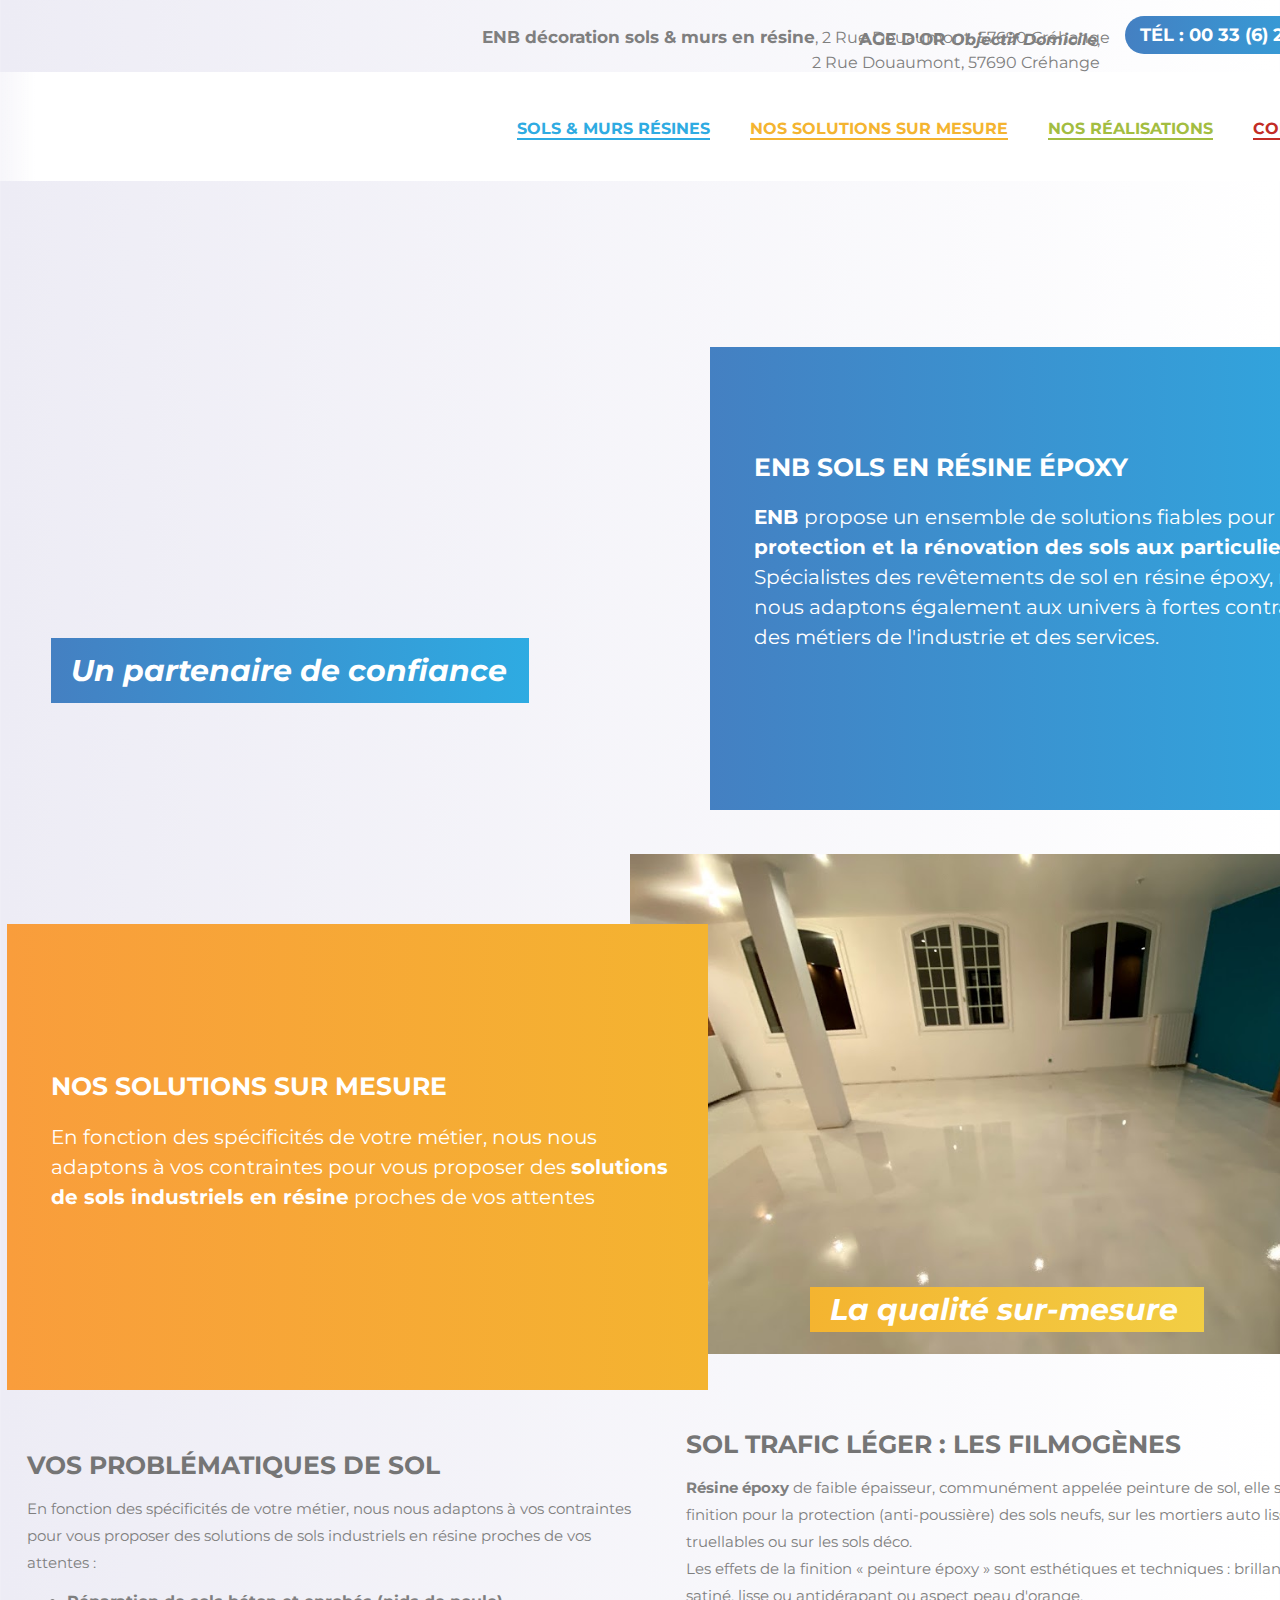
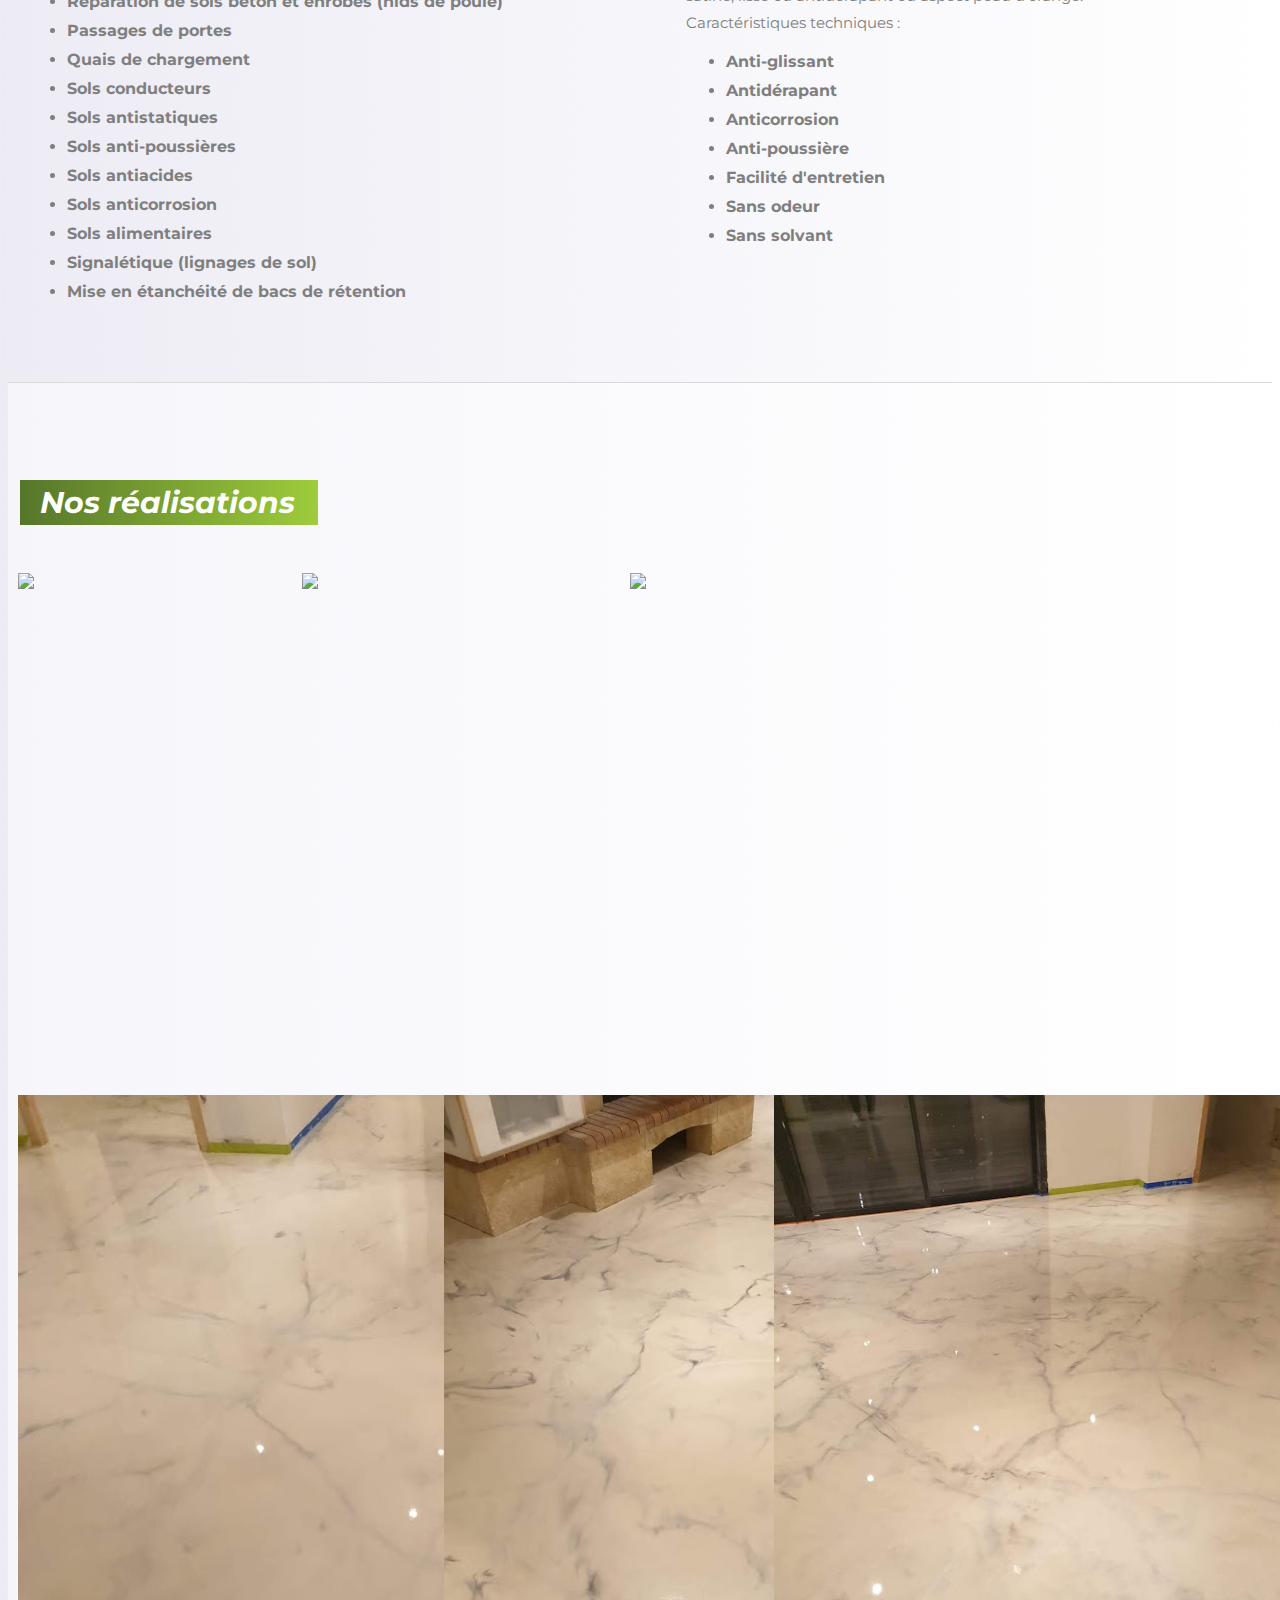
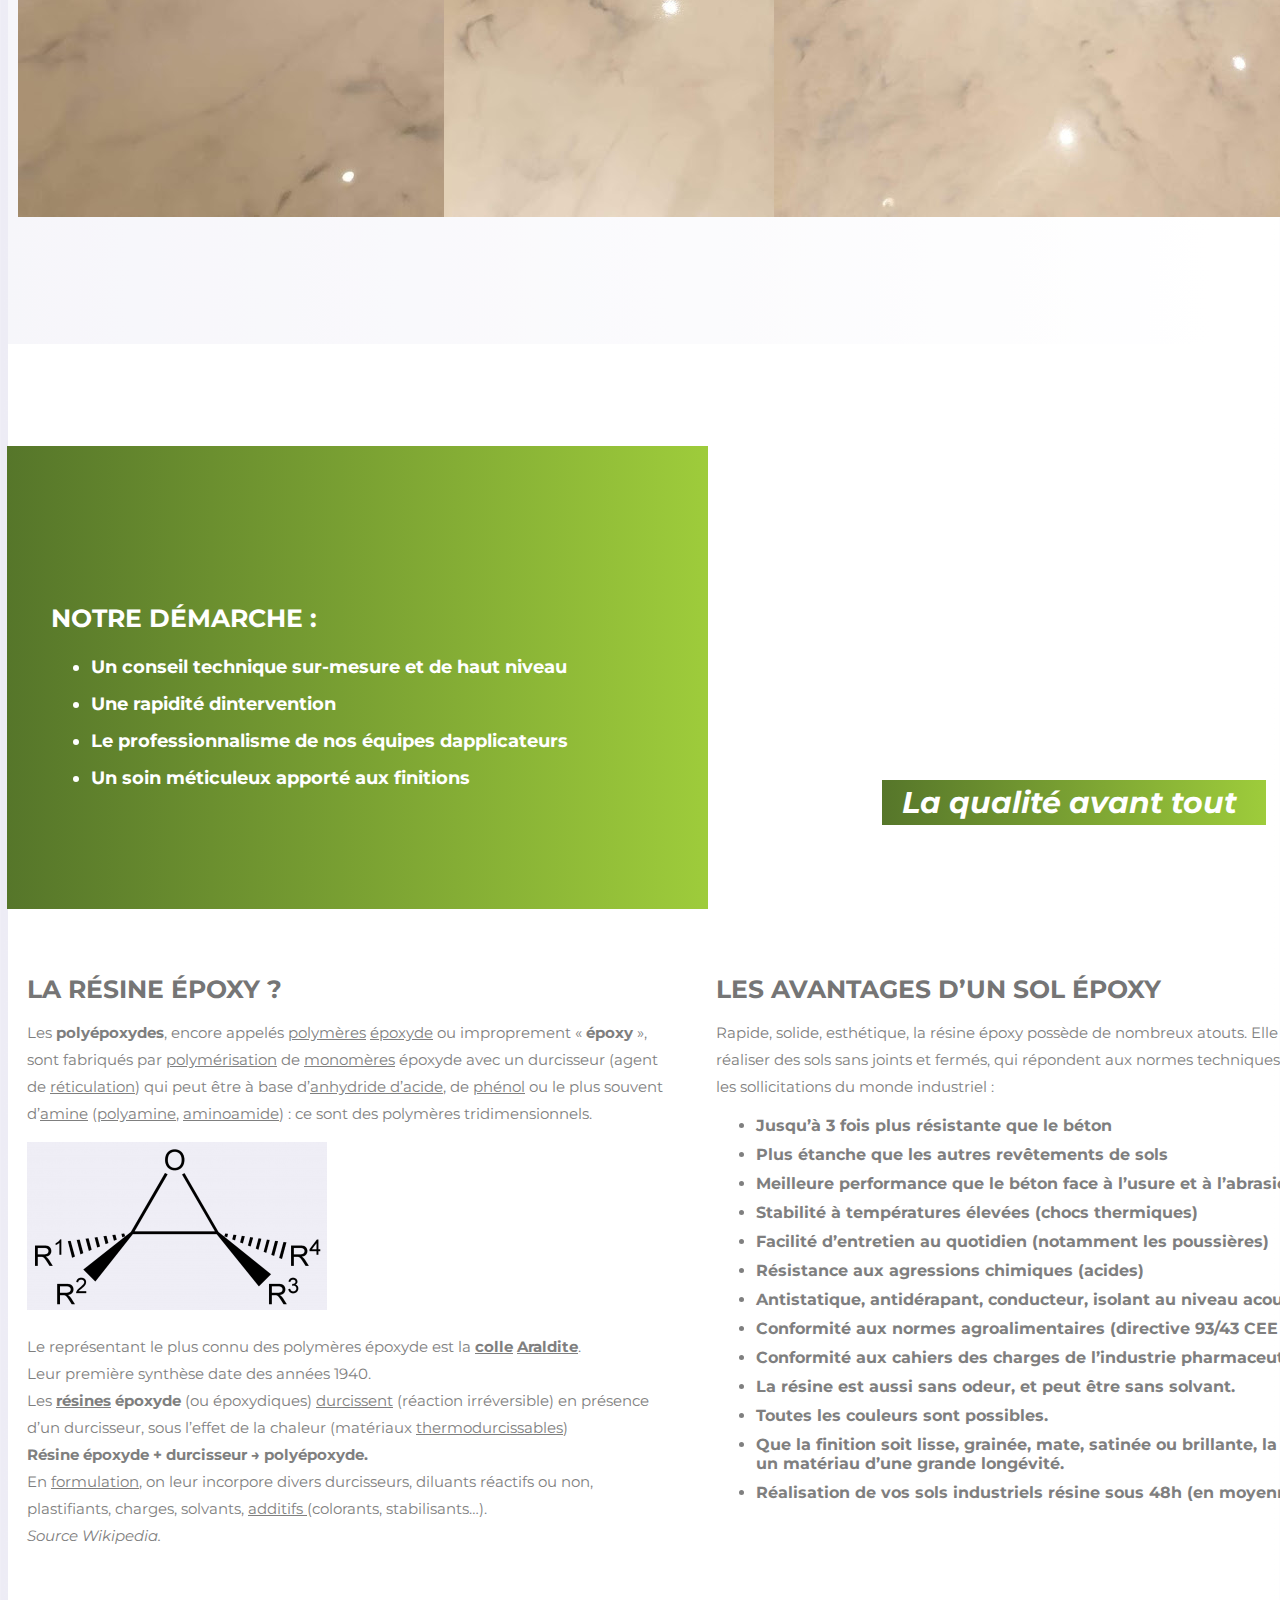
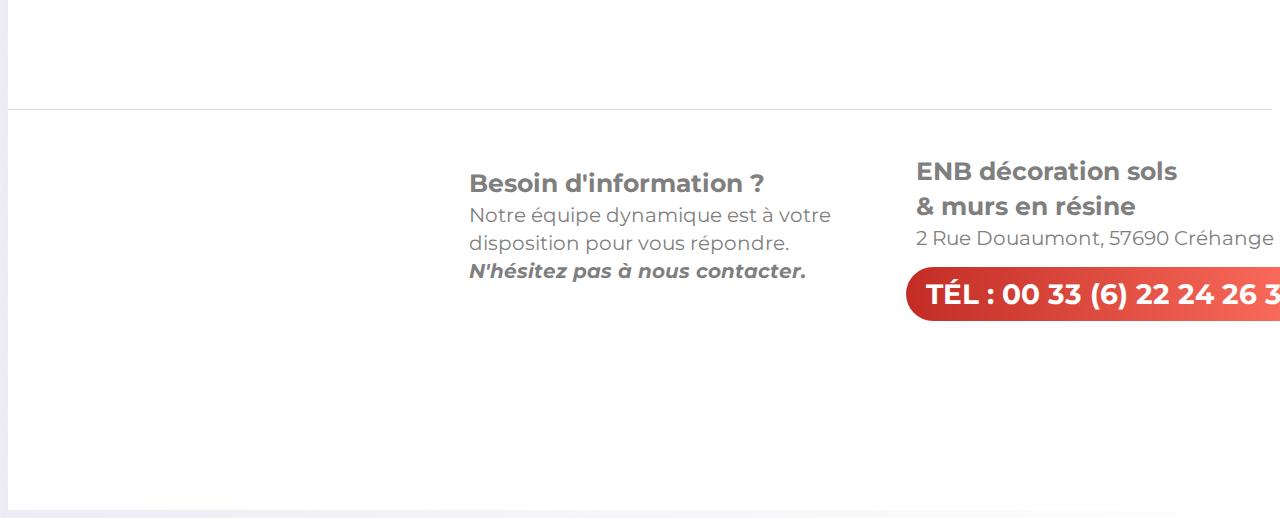
==== editable-bak.html @ 8315162d "Batch update" ====
<!DOCTYPE html><html lang="" class=""><head><script type="text/javascript" class="silex-json-styles" data-silex-static="">
    window.silex = window.silex || {}
    window.silex.data = {"site":{"width":1400},"pages":[{"id":"page-age-d-or-aides-domicile","displayName":"age-d-or : aides à domicile","link":{"linkType":"LinkTypePage","href":"#!page-age-d-or-aides-domicile"},"canDelete":true,"canProperties":true,"canMove":true,"canRename":true,"opened":false}]}</script>
    <meta charset="UTF-8">
    <!-- generator meta tag -->
    <!-- leave this for stats and Silex version check -->
    <meta name="generator" content="Silex v2.2.12">
    <!-- End of generator meta tag -->
    <script type="text/javascript" src="https://preprod.silex.me/static/2.11/jquery.js" data-silex-static=""></script>
    <script type="text/javascript" src="https://preprod.silex.me/static/2.11/jquery-ui.js" data-silex-static="" data-silex-remove-publish=""></script>
    <script type="text/javascript" src="https://preprod.silex.me/static/2.11/pageable.js" data-silex-static="" data-silex-remove-publish=""></script>
    <script type="text/javascript" src="https://preprod.silex.me/static/2.11/front-end.js" data-silex-static=""></script>
    <link rel="stylesheet" href="https://preprod.silex.me/static/2.11/normalize.css" data-silex-static="">
    <link rel="stylesheet" href="https://preprod.silex.me/static/2.11/front-end.css" data-silex-static="">

    <style type="text/css" class="silex-style">@import url(https://fonts.googleapis.com/css?family=Montserrat:400,400i,700,700i&display=swap);.all-style .silex-element-content>* {font-family: 'Montserrat', sans-serif;}.style-menu li {display: inline-block;}.style-menu :nth-child(1n) a {color: #2EABE2;}.style-menu :nth-child(2n) a {color: #F4B430;}.style-menu :nth-child(3n) a {color: #A3BD41;}.style-menu :nth-child(4n) a {color: #C22C25;}.style-menu :nth-child(5n) a {color: #F4B430;}.style-menu :nth-child(6n) a {color: #7F7F7F;}.body-initial {background: linear-gradient(90deg, rgba(237, 236, 245, 1) 0%, rgba(255, 255, 255, 1) 100%);}.menu-bandeau {background: linear-gradient(90deg, rgba(255, 255, 255, 0) 0%, rgba(255, 255, 255, 1) 5%, rgba(255, 255, 255, 1) 95%, rgba(255, 255, 255, 0) 100%);}.style-footer u,
.style-top-bar u {border-radius: 30px;}.active-menu {border-bottom: 2px solid #fff !important;}a.active-menu {border-color: inherit !important;}.fixed {z-index: 20 !important;}@media (max-width:480px) {.menu-bandeau {transform: none !important;}}.style-deg-rouge {background: linear-gradient(90deg, #C22C25, #FE705F) !important;}.style-deg-orange-titres, .style-deg-green-titres {background: initial !important;}</style>
    <script type="text/javascript" class="silex-script">
        /*
         * active menu widget for Silex
         * create an element which links to an anchor, e.g. an element with a link to #anchor1
         * add the css class "anchor-link" to this element
         * create an element which is the anchor, e.g. an element with the css class "anchor1"
         * when the user clicks on the link, the scroll slides until the element is visible
         * when the user slides and the element is visible, the link gets a css class "active-menu"
         */
        $(function() {
            // Cache selectors
            var lastId,
            // All list items
            menuItems = $(".anchor-link a");
            $(menuItems[0]).addClass("active-menu");
            // Anchors corresponding to menu items
            // find the name of the elements which are anchors
            var scrollItems = menuItems.map(function(){
                // the names are in the href attribute of the anchor links
                var attr = $(this).attr("data-silex-href") || $(this).attr("href");
                // case of a link in text field or an external link after publish
                $(this).find("[href]").each(function() {
                    attr = $(this).attr("href");
                });
                // case of an "external link" before publish
                $(this).find("[data-silex-href]").each(function() {
                    attr = $(this).attr("href");
                });
                // the links to anchors are expected to start with #
                if(attr && attr.indexOf("#") === 0) {
                    var name = attr.substring(1);
                    var item = $("." + name);
                    // check if there is a hash in the URL to scroll to the anchor at start
                    if(window.location.hash.indexOf(name) === 1) {
                        var offsetTop = item.offset().top;
                        $('html, body').stop().animate({
                            scrollTop: offsetTop - 85
                        }, 300);
                    }
                    // now find the element itself, which has the name as a css class
                    if (item.length) { return {
                            "link": this,
                            "item": item.get(0)
                        };
                    }
                }
            });
            // Bind click handler to menu items
            // so we can get a fancy scroll animation
            scrollItems.each(function() {
                var link = this.link;
                var item = this.item;
                var offsetTop = $(item).offset().top;
                $(link).click(function(e){
                  $('html, body').stop().animate({
                      scrollTop: offsetTop - 85
                  }, 300);
                  e.preventDefault();
                });
            })
            // Bind to scroll
            $(window).scroll(function(){
               // Get container scroll position
               var fromTop = $(this).scrollTop();
               // Get id of current scroll item
               var cur = scrollItems.map(function(){
                 if ($(this.item).offset().top  - 85 <= fromTop)
                   return this;
               });
               // add the css class on the current menu item
               $(".active-menu").removeClass("active-menu");
               if(cur.length > 0) {
                   cur = cur[cur.length-1];
                   $(cur.link).addClass("active-menu");
               }
            });
        });</script>
    <style class="silex-inline-styles" type="text/css">.body-initial {background-color: rgba(255,255,255,1); position: static;}.silex-id-1478366444112-1 {background-color: transparent; margin-top: -1px; position: static;}.silex-id-1478366444112-0 {background-color: transparent; min-height: 250px; position: relative; margin-left: auto; margin-right: auto;}.silex-id-1583509383739-2 {width: 1484px; background-color: transparent; top: 65px; left: -47px; border-width: 0 0 1px 0; border-style: solid; border-color: rgba(255,255,255,0.0196078431372549); min-height: 108px; position: absolute;}.silex-id-1583502670680-0 {width: 328px; background-color: transparent; top: 3px; left: 102px; background-image: url(assets/ENB-sols-et-murs-r%C3%A9sines.jpg); position: absolute; background-repeat: no-repeat; min-height: 102px; background-size: contain;}.silex-id-1583502964331-1 {width: 1034px; top: 4px; left: 360px; border-width: 0 0 1px 0; border-style: solid; border-color: rgba(255,0,6,1); min-height: 96px; position: absolute;}.silex-id-1584020702112-4 {width: 818px; top: 3px; left: 284px; position: absolute; min-height: 77px;}.silex-id-1584020087922-2 {width: 538px; top: 5px; left: 554px; position: absolute; min-height: 55px;}.silex-id-1584020088435-3 {width: 278px; top: 0px; left: 1106px; position: absolute; border-radius: 20px 20px 20px 20px; background-color: transparent; min-height: 82px;}.silex-id-1583511908391-7 {position: static; margin-top: -1px;}.silex-id-1583511908391-8 {background-color: transparent; min-height: 600px; position: relative; margin-left: auto; margin-right: auto;}.silex-id-1583511908391-9 {width: 800px; background-color: transparent; top: -1px; left: -36px; background-image: url(assets/ENB-sol-r%C3%A9sine-bleue-2020-12.jpg); background-size: cover; background-repeat: no-repeat; min-height: 500px; position: absolute;}.silex-id-1583511908479-10 {width: 701px; background-color: rgb(255, 255, 255); top: 91px; left: 702px; min-height: 463px; position: absolute;}.silex-id-1583511908479-11 {width: 619px; top: 88px; left: 44px; min-height: 256px; position: absolute;}.silex-id-1583508112352-0 {width: 800px; background-color: transparent; top: -1px; left: 628px; background-image: url(assets/detail-sol-resine.jpg); background-size: cover; background-repeat: no-repeat; background-position: top left; background-attachment: scroll; min-height: 518px; position: absolute;}.silex-id-1583509935421-3 {width: 701px; background-color: rgb(255, 255, 255); top: 103px; left: -629px; min-height: 463px; position: absolute;}.silex-id-1583510689820-4 {width: 619px; top: 136px; left: 44px; min-height: 218px; position: absolute;}.silex-id-1583765439157-9 {width: 639px; top: 609px; left: 19px; position: absolute; min-height: 644px;}.silex-id-1583766459084-10 {width: 669px; top: 609px; left: 708px; position: absolute; min-height: 564px;}.silex-id-1583774206094-8 {width: 699px; top: 553px; left: 678px; position: absolute; min-height: 452px;}.silex-id-1583774206052-7 {width: 622px; top: 574px; left: 19px; position: absolute; min-height: 521px;}.silex-id-1583775572368-9 {position: static; margin-top: -1px;}.silex-id-1583775572368-10 {background-color: transparent; min-height: 1128px; position: relative; margin-left: auto; margin-right: auto;}.silex-id-1583775572571-13 {width: 800px; background-color: transparent; top: -1px; left: 622px; background-image: url(assets/ENB-r%C3%A9sine.jpg); background-size: cover; background-repeat: no-repeat; min-height: 500px; position: absolute;}.silex-id-1583775572683-16 {width: 701px; background-color: rgb(255, 255, 255); top: 69px; left: -1px; min-height: 466px; position: absolute;}.silex-id-1583775572683-17 {width: 619px; top: 126px; left: 44px; min-height: 211px; position: absolute;}.silex-id-1583859022193-1 {margin-top: -1px; background-color: rgba(255,255,255,1); position: static; border-width: 1px 0 0 0; border-style: solid; border-color: rgba(217,217,217,1);}.silex-id-1583859022078-0 {margin-top: 0px; min-height: 400px; position: relative; margin-left: auto; margin-right: auto;}.silex-id-1583859188688-3 {width: 376px; top: 36px; left: 461px; position: absolute; min-height: 167px;}.silex-id-1583859431359-4 {width: 459px; top: 24px; left: 908px; position: absolute; min-height: 139px;}.silex-id-1583859482380-5 {width: 428px; top: 145px; left: 898px; position: absolute; border-radius: 20px 20px 20px 20px; background-color: transparent; min-height: 98px;}.silex-id-1611412861131-4 {width: 384px; top: 427px; left: 246px; position: absolute; min-height: 65px;}.silex-id-1611418517852-15 {position: static; margin-top: -1px; background-color: rgba(255,255,255,1);}.silex-id-1611418517853-16 {min-height: 1366px; background-color: transparent; position: relative; margin-left: auto; margin-right: auto;}.silex-id-1611419164392-19 {position: static; margin-top: -1px; background-color: rgba(255,255,255,0.5019607843137255); border-width: 1px 0 1px 0; border-style: solid; border-color: rgba(217,217,217,1);}.silex-id-1611419164393-20 {min-height: 1481px; background-color: transparent; position: relative; margin-left: auto; margin-right: auto; margin-top: 80px;}.silex-id-1611419205110-21 {width: 298px; position: absolute; min-height: 65px; top: 7px; left: 12px;}.silex-id-1611419621694-24 {width: 394px; top: 423px; left: 180px; position: absolute; min-height: 65px;}.silex-id-1611419758185-27 {width: 1402px; min-height: 502px; background-color: transparent; position: static; display: flex; flex-direction: row; top: 116px; left: -1px;}.silex-id-1611421061067-29 {width: 274px; height: 486.515625px; position: static; margin-left: 10px; margin-top: 10px;}.silex-id-1611421067106-30 {width: 318px; height: 489.21875px; position: static; margin-left: 10px; margin-top: 10px;}.silex-id-1611421075634-31 {width: 1404px; min-height: 436px; background-color: transparent; position: static; display: flex; flex-direction: row; top: 556px; left: -1px; margin-top: 20px;}.silex-id-1611421075653-32 {width: 416px; height: 426px; position: static; margin-left: 10px; margin-top: 10px;}.silex-id-1611421883674-34 {width: 320px; height: 426.265625px; position: static; margin-left: 10px; margin-top: 10px;}.silex-id-1611421896898-35 {width: 320px; height: 426.265625px; position: static; margin-left: 10px; margin-top: 10px; margin-right: 10px;}.silex-id-1611422021100-36 {width: 737px; height: 492px; position: static; margin-left: 10px; margin-top: 10px; margin-right: 10px;}.silex-id-1611422134355-37 {width: 430px; background-color: transparent; top: 41px; left: -1px; background-image: url(assets/ENB-sols-et-murs-r%C3%A9sines.jpg); position: absolute; background-repeat: no-repeat; min-height: 150px;}.silex-id-1611422349010-40 {width: 560px; min-height: 315px; background-color: transparent; margin-top: 0px; top: 1071px; left: 19px; margin-left: 10px; margin-right: 10px;}.silex-id-1611422523570-41 {width: 560px; min-height: 319px; background-color: transparent; top: 1091px; left: 730px; margin-left: 10px; margin-top: 0px;}.silex-id-1611422758029-47 {width: 1402px; min-height: 100px; background-color: transparent; position: static; top: -1px; left: -1px;}.silex-id-1611423021841-48 {width: 1396px; min-height: 315px; background-color: transparent; position: static; margin-top: 20px; display: flex; margin-left: 0px; justify-content: space-between; flex-direction: row;}.silex-id-1611565020299-0 {width: 478px; top: 383px; left: 78.5px; position: absolute; min-height: 65px;}@media only screen and (max-width: 480px) {.silex-id-1478366444112-0 {top: 0px; left: 0px; width: 462px; min-height: 385px;}.silex-id-1583509383739-2 {top: 0px; left: 0px; width: 462px; flex-wrap: wrap; justify-content: space-around; min-height: 388px;}.silex-id-1583502670680-0 {background-position: center center; padding-bottom: 8px;}.silex-id-1583502964331-1 {top: 0px; left: 0px; width: 462px; margin-top: -30px; min-height: 168px;}.silex-id-1584020702112-4 {top: 0px; left: 0px; width: 462px; min-height: 77px;}.silex-id-1584020087922-2 {top: 0px; left: 0px; width: 462px; min-height: 77px;}.silex-id-1584020088435-3 {top: 0px; left: 0px; width: 389px; min-height: 60px;}.silex-id-1583511908391-8 {top: 0px; left: 0px; width: 462px; min-height: 646px;}.silex-id-1583511908391-9 {background-size: contain; top: 0px; left: 0px; width: 442px; min-height: 278px;}.silex-id-1583511908479-10 {top: 0px; left: 0px; width: 462px; min-height: 328px;}.silex-id-1583508112352-0 {background-size: contain; top: 0px; left: 0px; width: 462px; min-height: 351px;}.silex-id-1583509935421-3 {top: 0px; left: 0px; width: 462px; margin-top: 0px; min-height: 309px;}.silex-id-1583766459084-10 {top: 0px; left: 0px; width: 462px; min-height: 430px;}.silex-id-1583774206094-8 {top: 0px; left: 0px; width: 462px; min-height: 324px;}.silex-id-1583774206052-7 {top: 0px; left: 0px; width: 462px; min-height: 411px;}.silex-id-1583775572571-13 {top: 0px; left: 0px; width: 462px; background-size: contain; min-height: 290px;}.silex-id-1583775572683-16 {top: 0px; left: 0px; width: 462px; min-height: 249px;}.silex-id-1583859482380-5 {top: 0px; left: -57px; width: 389px; min-height: 98px;}.silex-id-1611412861131-4 {top: 0px; left: 0px; width: 345px; min-height: 62px;}.silex-id-1611419205110-21 {top: 0px; left: 0px; width: 345px; min-height: 62px;}.silex-id-1611419621694-24 {top: 0px; left: 0px; width: 345px; min-height: 62px;}.silex-id-1611422134355-37 {background-position: center center; padding-bottom: 8px;}.silex-id-1611565020299-0 {top: 0px; left: 0px; width: 345px; min-height: 62px;}}</style>
    <title>ENB décoration sols &amp; murs en résine</title>
    

    
<meta name="viewport" content="width=device-width, initial-scale=1"><style type="text/css" class="silex-style-settings">.style-menu.text-element > .silex-element-content {font-weight: bold; font-size: 16px; color: #7F7F7F; text-align: right; text-transform: uppercase; direction: ltr;}.style-menu a {text-decoration: none;}.style-menu [data-silex-href] {text-decoration: none;}.style-menu ul li {padding-left: 20px; padding-right: 20px;}.style-menu.editable-style {border-style: solid; border-width: 0; border-color: #ffffff;}@media only screen and (max-width: 480px) {.style-menu.text-element > .silex-element-content {text-align: center;}.style-menu a {font-size: 20px;}.style-menu [data-silex-href] {font-size: 20px;}.style-menu ul li {text-decoration: none; padding-left: 1px;}}</style><link href="https://fonts.googleapis.com/css?family=Montserrat:400,400i,700,700i&amp;display=swap" rel="stylesheet" class="silex-custom-font"><meta name="description" content="Spécialistes des revêtements de sol en résine époxy, nous nous adaptons aux univers à fortes contraintes des métiers de l’industrie et des services ainsi qu'aux particuliers"><link href="assets/ENB-favico.png" rel="shortcut icon"><meta name="twitter:title" content="ENB décoration sols &amp; murs en résine"><meta name="og:title" content="ENB décoration sols &amp; murs en résine"><meta name="twitter:description" content="Spécialistes des revêtements de sol en résine époxy, nous nous adaptons aux univers à fortes contraintes des métiers de l’industrie et des services ainsi qu'aux particuliers"><meta name="og:description" content="Spécialistes des revêtements de sol en résine époxy, nous nous adaptons aux univers à fortes contraintes des métiers de l’industrie et des services ainsi qu'aux particuliers"><meta name="twitter:card" content="summary"><meta name="twitter:image" content="https://ceubri.github.io/ENB-murs-et-sols-resine/assets/ENB-sols-et-murs-resines-screen.JPG"><meta name="og:image" content="https://ceubri.github.io/ENB-murs-et-sols-resine/assets/ENB-sols-et-murs-resines-screen.JPG"><style class="silex-prodotype-style" type="text/css" data-style-id="all-style">h1 {font-size: 25px; color: #ffffff;}h2 {text-transform: uppercase;}.text-element > .silex-element-content {font-family: 'Roboto', sans-serif;}p {font-size: 20px; color: #ffffff; line-height: 1.4;}ul li {font-weight: bold; font-size: 16px; margin-top: 10px;}.editable-style {}@media only screen and (max-width: 480px) {h1 {padding-left: 20px; padding-right: 20px;}h2 {padding-left: 20px; padding-right: 20px;}p {padding-left: 20px; padding-right: 20px;}}</style><style class="silex-prodotype-style" type="text/css" data-style-id="style-menu">.style-menu.text-element > .silex-element-content {font-weight: bold; color: #7F7F7F; text-align: right; text-transform: uppercase; direction: ltr;}.style-menu p {font-size: 16px;}.style-menu a {text-decoration: none;}.style-menu [data-silex-href] {text-decoration: none;}.style-menu ul li {padding-left: 20px; padding-right: 20px;}.style-menu.editable-style {border-style: solid; border-width: 0; border-color: #ffffff;}@media only screen and (max-width: 480px) {.style-menu.text-element > .silex-element-content {text-align: center;}.style-menu a {font-size: 20px;}.style-menu [data-silex-href] {font-size: 20px;}.style-menu ul li {text-decoration: none; padding-left: 1px;}}</style><style class="silex-prodotype-style" type="text/css" data-style-id="style-deg-orange">.style-deg-orange.editable-style {background: linear-gradient(90deg, #F99D3C, #F4B430);}</style><style class="silex-prodotype-style" type="text/css" data-style-id="style-deg-bleu">.style-deg-bleu h2 {}.style-deg-bleu p {}.style-deg-bleu.editable-style {background: linear-gradient(90deg, #4480C2, #2EABE2);}</style><style class="silex-prodotype-style" type="text/css" data-style-id="style-deg-bleu-titres">.style-deg-bleu-titres h2 {}.style-deg-bleu-titres.text-element > .silex-element-content {}.style-deg-bleu-titres p {font-style: italic; font-size: 20px; line-height: 1.5; margin-top: 10px; margin-left: 20px; margin-bottom: 10px; margin-right: 20px; padding-top: 0; padding-left: 0; padding-bottom: 0; padding-right: 0; background: linear-gradient(, );}.style-deg-bleu-titres b {font-size: 30px;}.style-deg-bleu-titres.editable-style {background: linear-gradient(90deg, #4480C2, #2EABE2);}@media only screen and (max-width: 480px) {.style-deg-bleu-titres.text-element > .silex-element-content {}.style-deg-bleu-titres p {font-size: 18px;}.style-deg-bleu-titres b {font-size: 28px;}}</style><style class="silex-prodotype-style" type="text/css" data-style-id="style-textes-bleu">.style-textes-bleu h2 {font-size: 25px; color: #757575; line-height: 20px; margin-top: 0; margin-bottom: 0; padding-top: 10px; padding-bottom: 0;}.style-textes-bleu.text-element > .silex-element-content {color: #7F7F7F;}.style-textes-bleu p {font-size: 15px; color: #7F7F7F; line-height: 1.8;}.style-textes-bleu a {color: #7F7F7F;}.style-textes-bleu [data-silex-href] {color: #7F7F7F;}.style-textes-bleu ul li {}@media only screen and (max-width: 480px) {.style-textes-bleu h2 {line-height: 1;}}</style><style class="silex-prodotype-style" type="text/css" data-style-id="style-deg-green">.style-deg-green h2 {}.style-deg-green p {}.style-deg-green.editable-style {background: linear-gradient(90deg, #56762A, #9ECC3B);}</style><style class="silex-prodotype-style" type="text/css" data-style-id="style-deg-green-titres">.style-deg-green-titres h2 {}.style-deg-green-titres.text-element > .silex-element-content {background: linear-gradient(90deg, #56762A, #9ECC3B);}.style-deg-green-titres p {font-style: italic; font-size: 25px; line-height: 1.5; margin-top: 10px; margin-left: 20px; margin-bottom: 10px; margin-right: 20px; padding-top: 0; padding-left: 0; padding-bottom: 0; padding-right: 0;}.style-deg-green-titres b {font-size: 30px;}.style-deg-green-titres.editable-style {background: linear-gradient(90deg, #4480C2, #2EABE2);}@media only screen and (max-width: 480px) {.style-deg-green-titres b {font-size: 32px;}}</style><style class="silex-prodotype-style" type="text/css" data-style-id="style-textes-green">.style-textes-green h2 {font-size: 25px; color: #9ECC3B; line-height: 20px; margin-top: 0; margin-bottom: 0; padding-top: 10px; padding-bottom: 0; background: linear-gradient(, );}.style-textes-green.text-element > .silex-element-content {color: #7F7F7F;}.style-textes-green p {font-size: 15px; color: #7F7F7F;}.style-textes-green ul li {}@media only screen and (max-width: 480px) {.style-textes-green h2 {line-height: 1;}}</style><style class="silex-prodotype-style" type="text/css" data-style-id="style-deg-purple">.style-deg-purple h2 {}.style-deg-purple.text-element > .silex-element-content {}.style-deg-purple p {}.style-deg-purple.editable-style {background: linear-gradient(90deg, #54439B, #7E479C);}</style><style class="silex-prodotype-style" type="text/css" data-style-id="style-deg-purple-titres">.style-deg-purple-titres h2 {}.style-deg-purple-titres.text-element > .silex-element-content {background: linear-gradient(90deg, #54439B, #7E479C);}.style-deg-purple-titres p {font-style: italic; font-size: 25px; line-height: 1.5; margin-top: 10px; margin-left: 20px; margin-bottom: 10px; margin-right: 20px; padding-top: 0; padding-left: 0; padding-bottom: 0; padding-right: 0;}.style-deg-purple-titres b {font-size: 30px;}.style-deg-purple-titres.editable-style {background: linear-gradient(90deg, #4480C2, #2EABE2);}</style><style class="silex-prodotype-style" type="text/css" data-style-id="style-textes-purple">.style-textes-purple h2 {font-size: 25px; color: #7E479C; margin-top: 0; margin-bottom: 0; padding-top: 10px; padding-bottom: 0; background: linear-gradient(, );}.style-textes-purple.text-element > .silex-element-content {color: #7F7F7F;}.style-textes-purple p {font-size: 15px; color: #7F7F7F;}.style-textes-purple ul li {}</style><style class="silex-prodotype-style" type="text/css" data-style-id="style-deg-orange-titres">.style-deg-orange-titres h2 {}.style-deg-orange-titres.text-element > .silex-element-content {background: linear-gradient(90deg, #F4B430, #F2CE44);}.style-deg-orange-titres p {font-style: italic; font-size: 20px; line-height: 1.5; margin-top: 10px; margin-left: 20px; margin-bottom: 10px; margin-right: 20px; padding-top: 0; padding-left: 0; padding-bottom: 0; padding-right: 0;}.style-deg-orange-titres b {font-size: 30px;}.style-deg-orange-titres.editable-style {background: linear-gradient(90deg, #4480C2, #2EABE2);}@media only screen and (max-width: 480px) {.style-deg-orange-titres b {font-size: 23px;}}</style><style class="silex-prodotype-style" type="text/css" data-style-id="style-textes-orange">.style-textes-orange h2 {font-size: 25px; color: #F99D3C; margin-top: 0; margin-bottom: 0; padding-top: 10px; padding-bottom: 0; background: linear-gradient(, );}.style-textes-orange.text-element > .silex-element-content {color: #7F7F7F;}.style-textes-orange p {color: #7F7F7F;}.style-textes-orange a {color: #F99D3C;}.style-textes-orange [data-silex-href] {color: #F99D3C;}.style-textes-orange b {}.style-textes-orange u {}.style-textes-orange ul li {padding-top: 10px;}.style-textes-orange a:hover {color: #F4B430;}.style-textes-orange [data-silex-href]:hover {color: #F4B430;}</style><style class="silex-prodotype-style" type="text/css" data-style-id="style-footer">.style-footer.text-element > .silex-element-content {}.style-footer p {color: #7F7F7F; margin-bottom: 0;}.style-footer b {font-size: 25px;}.style-footer i {font-weight: bold;}.style-footer u {font-weight: bold; font-size: 28px; color: #ffffff; text-decoration: none; text-transform: uppercase; padding-top: 10px; padding-left: 20px; padding-bottom: 10px; padding-right: 20px; background: linear-gradient(90deg, #C22C25, #FE705F);}@media only screen and (max-width: 480px) {.style-footer p {text-align: center;}}</style><style class="silex-prodotype-style" type="text/css" data-style-id="style-top-bar">.style-top-bar.text-element > .silex-element-content {text-align: right;}.style-top-bar p {font-size: 16px; color: #7F7F7F;}.style-top-bar b {font-size: 17px;}.style-top-bar i {font-weight: bold;}.style-top-bar u {font-weight: bold; font-size: 18px; color: #ffffff; text-decoration: none; text-transform: uppercase; padding-top: 8px; padding-left: 15px; padding-bottom: 8px; padding-right: 15px; background: linear-gradient(90deg, #4480C2, #2EABE2);}@media only screen and (max-width: 480px) {.style-top-bar p {text-align: center;}}</style><style class="silex-prodotype-style" type="text/css" data-style-id="style-deg-rouge">.style-deg-rouge.text-element > .silex-element-content {background: linear-gradient(#f40606, #e56666);}</style><style class="silex-prodotype-style" type="text/css" data-style-id="style-txts-white">.style-txts-white h2 {font-size: 25px;}.style-txts-white.text-element > .silex-element-content {color: #ffffff;}.style-txts-white p {line-height: 1.5;}.style-txts-white ul li {font-size: 18px; line-height: 1.5;}@media only screen and (max-width: 480px) {.style-txts-white h1 {padding-left: 20px; padding-right: 20px;}.style-txts-white h2 {padding-left: 20px; padding-right: 20px;}.style-txts-white p {padding-left: 20px; padding-right: 20px;}}</style><style class="silex-prodotype-style" type="text/css" data-style-id="style-txts-grey">.style-txts-grey h2 {font-size: 25px; color: #757575; margin-bottom: 0;}.style-txts-grey.text-element > .silex-element-content {color: #7F7F7F;}.style-txts-grey p {font-size: 15px; color: #7F7F7F; line-height: 1.8;}.style-txts-grey a {color: #7F7F7F;}.style-txts-grey [data-silex-href] {color: #7F7F7F;}@media only screen and (max-width: 480px) {.style-txts-grey h2 {line-height: 1;}}</style></head>

<body data-silex-id="body-initial" class="body-initial all-style enable-mobile prevent-resizable prevent-selectable editable-style silex-runtime" data-silex-type="container-element" style="">
    









    
    
    
















<style id="stylus-28-superseded-by-Stylus" type="text/css" class="stylus">.active-menu {border-bottom: 2px solid #000 !important;}</style><style id="stylus-28-superseded-by-Stylus" type="text/css" class="stylus">.active-menu {border-bottom: 2px solid #000 !important;}</style><style id="stylus-28-superseded-by-Stylus" type="text/css" class="stylus">.active-menu {border-bottom: 2px solid #000 !important;}</style>
<style id="stylus-28-superseded-by-Stylus" type="text/css" class="stylus">.active-menu {border-color: #fff;}.active-menu a {border-bottom: 2px solid #fff; border-color: inherit !important;}</style><style id="stylus-28-superseded-by-Stylus" type="text/css" class="stylus">.active-menu {border-color: #fff;}.active-menu a {border-bottom: 2px solid #fff; border-color: inherit !important;}</style><style id="stylus-28-superseded-by-Stylus" type="text/css" class="stylus">.active-menu {border-bottom: 2px solid #fff !important;}a.active-menu {border-color: inherit !important;}</style><style id="stylus-28" type="text/css" class="stylus">.website-width {width: 1400px;}@media (min-width: 481px) {.silex-editor {min-width: 1600px;}}</style><section data-silex-type="container-element" class="container-element editable-style silex-id-1478366444112-1 section-element prevent-resizable anchor-accueil" data-silex-id="silex-id-1478366444112-1" style="">
        
    <div data-silex-type="container-element" class="editable-style silex-element-content silex-id-1478366444112-0 container-element website-width" data-silex-id="silex-id-1478366444112-0" style=""><div data-silex-type="text-element" class="editable-style text-element silex-id-1584020702112-4 hide-on-mobile style-top-bar" data-silex-id="silex-id-1584020702112-4" style=""><div class="silex-element-content normal"><p><b>ENB décoration sols &amp; murs en résine</b><i></i>, 2 Rue Douaumont, 57690 Créhange</p></div></div><div data-silex-type="text-element" class="editable-style text-element silex-id-1584020087922-2 hide-on-desktop style-top-bar" data-silex-id="silex-id-1584020087922-2" style=""><div class="silex-element-content normal"><p><b>AGE D'OR&nbsp;</b><i>Objectif Domicile</i>,<br>2 Rue Douaumont, 57690 Créhange</p><span class="_wysihtml-temp-caret-fix" style="position: absolute; display: block; min-width: 1px; z-index: 99999;">﻿</span></div></div><div data-silex-type="text-element" class="editable-style text-element silex-id-1584020088435-3 style-top-bar" data-silex-id="silex-id-1584020088435-3" style=""><div class="silex-element-content normal"><p><u>tél : 00 33 (6) 22 24 26 39</u></p><span class="_wysihtml-temp-caret-fix" style="position: absolute; display: block; min-width: 1px; z-index: 99999;">﻿</span></div></div><div data-silex-type="container-element" class="editable-style silex-id-1583509383739-2 container-element menu-bandeau fixed" data-silex-id="silex-id-1583509383739-2" style=""><div data-silex-type="text-element" class="editable-style silex-id-1583502964331-1 text-element style-menu anchor-link active-menu" data-silex-id="silex-id-1583502964331-1" style=""><div class="silex-element-content normal"><ul><li><p><a href="#anchor-accueil" title="accueil" rel="" target="" type="" download="" linktype="LinkTypeExternal">Sols &amp; murs résines</a></p></li><li><p><a href="#anchor-accueil" title="accueil"></a><a href="#anchor-solutions" title="Nos solutions sur mesure">Nos solutions sur mesure</a></p></li><li><p><a href="#anchor-solutions" title="Nos solutions sur mesure"></a><a href="#anchor-realisations" title="nos réalisations">Nos réalisations</a></p></li><li><p><a href="#anchor-realisations" title="nos réalisations"></a><a href="#anchor-contact" title="contact">C</a><a href="#anchor-contact" title="contact">ont</a><a href="#anchor-contact" title="contact">act</a></p></li></ul><p><a href="#anchor-accueil" title="accueil"></a></p><p><a href="#anchor-accueil" title="accueil"></a></p></div></div><div data-silex-type="container-element" class="editable-style silex-id-1583502670680-0 container-element" data-silex-id="silex-id-1583502670680-0" style="" data-silex-href="#"></div></div></div></section><section data-silex-type="container-element" class="container-element editable-style section-element prevent-resizable silex-id-1583511908391-7" data-silex-id="silex-id-1583511908391-7" style="">
        
    <div data-silex-type="container-element" class="editable-style silex-element-content container-element website-width silex-id-1583511908391-8" data-silex-id="silex-id-1583511908391-8" style=""><div data-silex-type="container-element" class="editable-style container-element silex-id-1583511908391-9" data-silex-id="silex-id-1583511908391-9" style=""><div data-silex-type="text-element" class="editable-style text-element silex-id-1611565020299-0 page-age-d-or-aides-domicile paged-element style-deg-bleu-titres" data-silex-id="silex-id-1611565020299-0" title="" style=""><div class="silex-element-content normal">

<p><b>Un partenaire de confiance</b></p>

</div></div></div><div data-silex-type="container-element" class="editable-style container-element silex-id-1583511908479-10 style-deg-bleu" data-silex-id="silex-id-1583511908479-10" style=""><div data-silex-type="text-element" class="editable-style text-element silex-id-1583511908479-11 style-txts-white" data-silex-id="silex-id-1583511908479-11" style=""><div class="silex-element-content normal"><h1>ENB SOLS EN RÉSINE ÉPOXY<br></h1><p> <b>ENB </b>propose un ensemble de solutions fiables pour la <b>protection et la rénovation des sols aux particuliers</b>.<br>Spécialistes des revêtements de sol en résine époxy, nous nous adaptons également aux univers à fortes contraintes des métiers de l'industrie et des services.<br></p></div></div></div></div></section><section data-silex-type="container-element" class="container-element editable-style section-element prevent-resizable silex-id-1583775572368-9 anchor-solutions" data-silex-id="silex-id-1583775572368-9" style="">
        
    <div data-silex-type="container-element" class="editable-style silex-element-content container-element website-width silex-id-1583775572368-10" data-silex-id="silex-id-1583775572368-10" style=""><div data-silex-type="text-element" class="editable-style text-element silex-id-1583774206094-8 style-txts-grey" data-silex-id="silex-id-1583774206094-8" style=""><div class="silex-element-content normal"><h2>SOL TRAFIC LÉGER : LES FILMOGÈNES<br></h2><p><b>Résine époxy</b> de faible épaisseur, communément appelée peinture de sol, elle s'applique en finition pour la protection (anti-poussière) des sols neufs, sur les mortiers auto lissants ou truellables ou sur les sols déco.<br>Les effets de la finition « peinture époxy » sont esthétiques et techniques : brillant, mat ou satiné, lisse ou antidérapant ou aspect peau d'orange.<br>Caractéristiques techniques :<br></p><ul><li>  Anti-glissant</li><li>Antidérapant</li><li>  Anticorrosion</li><li>  Anti-poussière</li><li>  Facilité d'entretien</li><li>  Sans odeur</li><li>  Sans solvant</li></ul><p></p></div></div><div data-silex-type="text-element" class="editable-style text-element silex-id-1583774206052-7 style-txts-grey" data-silex-id="silex-id-1583774206052-7" style=""><div class="silex-element-content normal"><h2>VOS PROBLÉMATIQUES DE SOL</h2><p></p><p>En fonction des spécificités de votre métier, nous nous adaptons à vos contraintes pour vous proposer des solutions de sols industriels en résine proches de vos attentes :</p><p></p><ul><li>Réparation de sols béton et enrobés (nids de poule)</li><li>Passages de portes</li><li>Quais de chargement</li><li>Sols conducteurs</li><li>Sols antistatiques</li><li>Sols anti-poussières</li><li>Sols antiacides</li><li>Sols anticorrosion</li><li>Sols alimentaires</li><li>Signalétique (lignages de sol)</li><li>Mise en étanchéité de bacs de rétention</li></ul><p></p></div></div><div data-silex-type="container-element" class="editable-style container-element silex-id-1583775572571-13 animation-element slide-left" data-silex-id="silex-id-1583775572571-13" style=""><div data-silex-type="text-element" class="editable-style text-element silex-id-1611419621694-24 page-age-d-or-aides-domicile paged-element style-deg-orange-titres" data-silex-id="silex-id-1611419621694-24" title="" style=""><div class="silex-element-content normal"><p><b>La qualité sur-mesure</b></p><span class="_wysihtml-temp-caret-fix" style="position: absolute; display: block; min-width: 1px; z-index: 99999;">﻿</span></div></div></div><div data-silex-type="container-element" class="editable-style container-element silex-id-1583775572683-16 animation-element slide-right style-deg-orange" data-silex-id="silex-id-1583775572683-16" style=""><div data-silex-type="text-element" class="editable-style text-element silex-id-1583775572683-17 style-txts-white" data-silex-id="silex-id-1583775572683-17" style=""><div class="silex-element-content normal"><h2>Nos solutions sur mesure<br></h2><p><b></b></p><p><b></b>En fonction des spécificités de votre métier, nous nous adaptons à vos contraintes pour vous proposer des <b>solutions de sols industriels en résine</b> proches de vos attentes</p>  </div></div></div></div></section><div data-silex-type="container-element" class="editable-style section-element silex-id-1611419164392-19 page-age-d-or-aides-domicile paged-element anchor-realisations" data-silex-id="silex-id-1611419164392-19" style=""><div data-silex-type="container-element" class="editable-style container-element silex-id-1611419164393-20 silex-element-content website-width prevent-draggable" data-silex-id="silex-id-1611419164393-20" style=""><div data-silex-type="container-element" class="editable-style container-element silex-id-1611422758029-47" data-silex-id="silex-id-1611422758029-47" style=""><div data-silex-type="text-element" class="editable-style text-element silex-id-1611419205110-21 style-deg-green-titres" data-silex-id="silex-id-1611419205110-21" title="" style=""><div class="silex-element-content normal"><p><b>Nos réalisations</b></p><span class="_wysihtml-temp-caret-fix" style="position: absolute; display: block; min-width: 1px; z-index: 99999;">﻿</span></div></div></div><div data-silex-type="container-element" class="editable-style container-element silex-id-1611419758185-27" data-silex-id="silex-id-1611419758185-27" style=""><div data-silex-type="image-element" class="editable-style image-element silex-id-1611421061067-29" data-silex-id="silex-id-1611421061067-29" style=""><img src="assets/enb-photo-escalier-avant.jpg"></div><div data-silex-type="image-element" class="editable-style image-element silex-id-1611421067106-30" data-silex-id="silex-id-1611421067106-30" style=""><img src="assets/enb-phot-escalier-apr%C3%A8s.jpg"></div><div data-silex-type="image-element" class="editable-style image-element silex-id-1611422021100-36" data-silex-id="silex-id-1611422021100-36" style=""><img src="assets/murs-resine.jpg"></div></div><div data-silex-type="container-element" class="editable-style container-element silex-id-1611421075634-31" data-silex-id="silex-id-1611421075634-31" style=""><div data-silex-type="image-element" class="editable-style image-element silex-id-1611421075653-32" data-silex-id="silex-id-1611421075653-32" style=""><img src="assets/enb-photo-01.jpg"></div><div data-silex-type="image-element" class="editable-style image-element silex-id-1611421883674-34" data-silex-id="silex-id-1611421883674-34" style=""><img src="assets/enb-photo-02.jpg"></div><div data-silex-type="image-element" class="editable-style image-element silex-id-1611421896898-35" data-silex-id="silex-id-1611421896898-35" style=""><img src="assets/enb-photo-03.jpg"></div></div><div data-silex-type="container-element" class="editable-style container-element silex-id-1611423021841-48" data-silex-id="silex-id-1611423021841-48" style=""><div data-silex-type="html-element" class="editable-style html-element silex-id-1611422523570-41" data-silex-id="silex-id-1611422523570-41" style=""><div class="silex-element-content"><iframe width="560" height="315" src="https://www.youtube.com/embed/EYKloQb0buA?rel=0&amp;modestbranding=0&amp;autohide=1&amp;showinfo=0" frameborder="0" allow="accelerometer; autoplay; clipboard-write; encrypted-media; gyroscope; picture-in-picture" allowfullscreen=""></iframe></div></div><div data-silex-type="html-element" class="editable-style html-element silex-id-1611422349010-40" data-silex-id="silex-id-1611422349010-40" style=""><div class="silex-element-content"><iframe width="560" height="315" src="https://www.youtube.com/embed/Ggd0-ZlyNrU?rel=0&amp;modestbranding=0&amp;autohide=1&amp;showinfo=0" frameborder="0" allow="accelerometer; autoplay; clipboard-write; encrypted-media; gyroscope; picture-in-picture" allowfullscreen=""></iframe></div></div></div></div></div><div data-silex-type="container-element" class="editable-style section-element silex-id-1611418517852-15 page-age-d-or-aides-domicile paged-element" data-silex-id="silex-id-1611418517852-15" style=""><div data-silex-type="container-element" class="editable-style container-element silex-id-1611418517853-16 silex-element-content website-width prevent-draggable" data-silex-id="silex-id-1611418517853-16" style=""><div data-silex-type="container-element" class="editable-style silex-id-1583508112352-0 container-element animation-element slide-right" data-silex-id="silex-id-1583508112352-0" style=""><div data-silex-type="text-element" class="editable-style text-element silex-id-1611412861131-4 style-deg-green-titres" data-silex-id="silex-id-1611412861131-4" title="" style=""><div class="silex-element-content normal"><p><b>La qualité avant&nbsp;</b><b>tout</b></p><p><b></b></p></div></div><div data-silex-type="container-element" class="editable-style silex-id-1583509935421-3 container-element animation-element slide-left style-deg-green" data-silex-id="silex-id-1583509935421-3" style=""><div data-silex-type="text-element" class="editable-style silex-id-1583510689820-4 text-element style-txts-white" data-silex-id="silex-id-1583510689820-4" style=""><div class="silex-element-content normal"><h2>Notre démarche :<br></h2><ul><li>  Un conseil technique sur-mesure et de haut niveau</li><li>  Une rapidité dintervention</li><li>  Le professionnalisme de nos équipes dapplicateurs</li><li>  Un soin méticuleux apporté aux finitions</li></ul><br></div></div></div></div><div data-silex-type="text-element" class="editable-style silex-id-1583765439157-9 text-element style-txts-grey" data-silex-id="silex-id-1583765439157-9" style=""><div class="silex-element-content normal"><h2>LA RÉSINE ÉPOXY ?</h2>

<p>Les <b>polyépoxydes</b>, encore appelés <a href="https://fr.wikipedia.org/wiki/Polym%C3%A8re" target="_blank" title="Polymère">polymères</a>&nbsp;<a href="https://fr.wikipedia.org/wiki/%C3%89poxyde" target="_blank" title="Époxyde">époxyde</a>&nbsp;ou improprement « <b>époxy</b>&nbsp;», sont fabriqués par <a href="https://fr.wikipedia.org/wiki/Polym%C3%A9risation" target="_blank" title="Polymérisation">polymérisation</a>&nbsp;de <a href="https://fr.wikipedia.org/wiki/Monom%C3%A8re" target="_blank" title="Monomère">monomères</a>&nbsp;époxyde avec un&nbsp;durcisseur (agent de <a href="https://fr.wikipedia.org/wiki/R%C3%A9ticulation" target="_blank" title="Réticulation">réticulation</a>) qui peut être à base d’<a href="https://fr.wikipedia.org/wiki/Anhydride_d%27acide" target="_blank" title="Anhydride d'acide">anhydride d’acide</a>, de&nbsp;<a href="https://fr.wikipedia.org/wiki/Ph%C3%A9nol_%28mol%C3%A9cule%29" target="_blank" title="Phénol (molécule)">phénol</a>&nbsp;ou le plus souvent d’<a href="https://fr.wikipedia.org/wiki/Amine_%28chimie%29" target="_blank" title="Amine (chimie)">amine</a>&nbsp;(<a href="https://fr.wikipedia.org/wiki/Polyamine" target="_blank" title="Polyamine">polyamine</a>, <a href="https://fr.wikipedia.org/w/index.php?title=Aminoamide&amp;action=edit&amp;redlink=1" target="_blank" title="Aminoamide (page inexistante)">aminoamide</a>) : ce sont des polymères tridimensionnels.</p><p>

<img src="assets/Epoxide_generic.png" alt="epoxide">
<br></p><p>Le représentant le plus connu des polymères époxyde est la <a href="https://fr.wikipedia.org/wiki/Colle" target="_blank" title="Colle"><b>colle</b></a><b>&nbsp;</b><a href="https://fr.wikipedia.org/wiki/Araldite" target="_blank" title="Araldite"><b>Araldite</b></a>.<br>Leur première synthèse date des années 1940.<br>Les <a href="https://fr.wikipedia.org/wiki/R%C3%A9sine_%28constituant%29" target="_blank" title="Résine (constituant)"><b>résines</b></a><b>&nbsp;époxyde</b> (ou époxydiques) <a href="https://fr.wikipedia.org/wiki/R%C3%A9ticulation" target="_blank" title="Réticulation">durcissent</a>&nbsp;(réaction irréversible) en présence d’un durcisseur, sous l’effet de la chaleur (matériaux&nbsp;<a href="https://fr.wikipedia.org/wiki/Thermodurcissable" target="_blank" title="Thermodurcissable">thermodurcissables</a>)<br><b>Résine époxyde + durcisseur → polyépoxyde.</b><br>En <a href="https://fr.wikipedia.org/wiki/Formulation" target="_blank" title="Formulation">formulation</a>, on leur incorpore divers durcisseurs, diluants réactifs ou non, plastifiants, charges, solvants, <a href="https://fr.wikipedia.org/wiki/Additif" target="_blank" title="Additif">additifs </a>(colorants, stabilisants…). <br><i>Source Wikipedia.</i></p><span class="_wysihtml-temp-caret-fix" style="position: absolute; display: block; min-width: 1px; z-index: 99999;">﻿</span></div></div><div data-silex-type="text-element" class="editable-style text-element silex-id-1583766459084-10 style-txts-grey" data-silex-id="silex-id-1583766459084-10" style=""><div class="silex-element-content normal"><h2></h2>

<h2>LES AVANTAGES D’UN SOL ÉPOXY</h2><p>Rapide, solide, esthétique, la résine époxy possède de nombreux atouts. Elle permet de réaliser des sols sans joints et fermés, qui répondent aux normes techniques et à toutes les sollicitations du monde industriel :</p><ul><li>Jusqu’à 3 fois plus résistante que le béton</li><li>Plus étanche que les autres revêtements de sols</li><li>Meilleure performance que le béton face à l’usure et à l’abrasion</li><li>Stabilité à températures élevées (chocs thermiques)</li><li>Facilité d’entretien au quotidien (notamment les poussières)</li><li>Résistance aux agressions chimiques (acides)</li><li>Antistatique, antidérapant, conducteur, isolant au niveau acoustique</li><li>Conformité aux normes agroalimentaires (directive 93/43 CEE du 14/06/93)</li><li>Conformité aux cahiers des charges de l’industrie pharmaceutique…</li><li>La résine est aussi sans odeur, et peut être sans solvant.</li><li>Toutes les couleurs sont possibles.</li><li>Que la finition soit lisse, grainée, mate, satinée ou brillante, la résine est un matériau d’une grande longévité.</li><li>Réalisation de vos sols industriels résine sous 48h (en moyenne).</li></ul><p></p><p></p></div></div></div></div><section data-silex-type="container-element" class="prevent-resizable container-element editable-style silex-id-1583859022193-1 section-element anchor-contact" data-silex-id="silex-id-1583859022193-1"><div data-silex-type="container-element" class="editable-style silex-id-1583859022078-0 container-element silex-element-content website-width" data-silex-id="silex-id-1583859022078-0" style=""><div data-silex-type="text-element" class="editable-style text-element silex-id-1583859431359-4 style-footer" data-silex-id="silex-id-1583859431359-4" style=""><div class="silex-element-content normal"><p><b>ENB décoration sols <br>&amp; murs en résine</b><br>2 Rue Douaumont, 57690 Créhange</p></div></div><div data-silex-type="text-element" class="editable-style text-element silex-id-1583859482380-5 style-footer" data-silex-id="silex-id-1583859482380-5" style=""><div class="silex-element-content normal">

<p><u>tél : 00 33 (6) 22 24 26 39</u></p>

</div></div><div data-silex-type="container-element" class="editable-style container-element silex-id-1611422134355-37" data-silex-id="silex-id-1611422134355-37" title="" style=""></div><div data-silex-type="text-element" class="editable-style silex-id-1583859188688-3 text-element style-footer" data-silex-id="silex-id-1583859188688-3" style=""><div class="silex-element-content normal"><p><b>Besoin d'information ?</b><br>Notre équipe dynamique est à votre disposition pour vous répondre. <br><i>N'hésitez pas à nous contacter.</i></p><span class="_wysihtml-temp-caret-fix" style="position: absolute; display: block; min-width: 1px; z-index: 99999;">﻿</span></div></div></div></section></body></html>
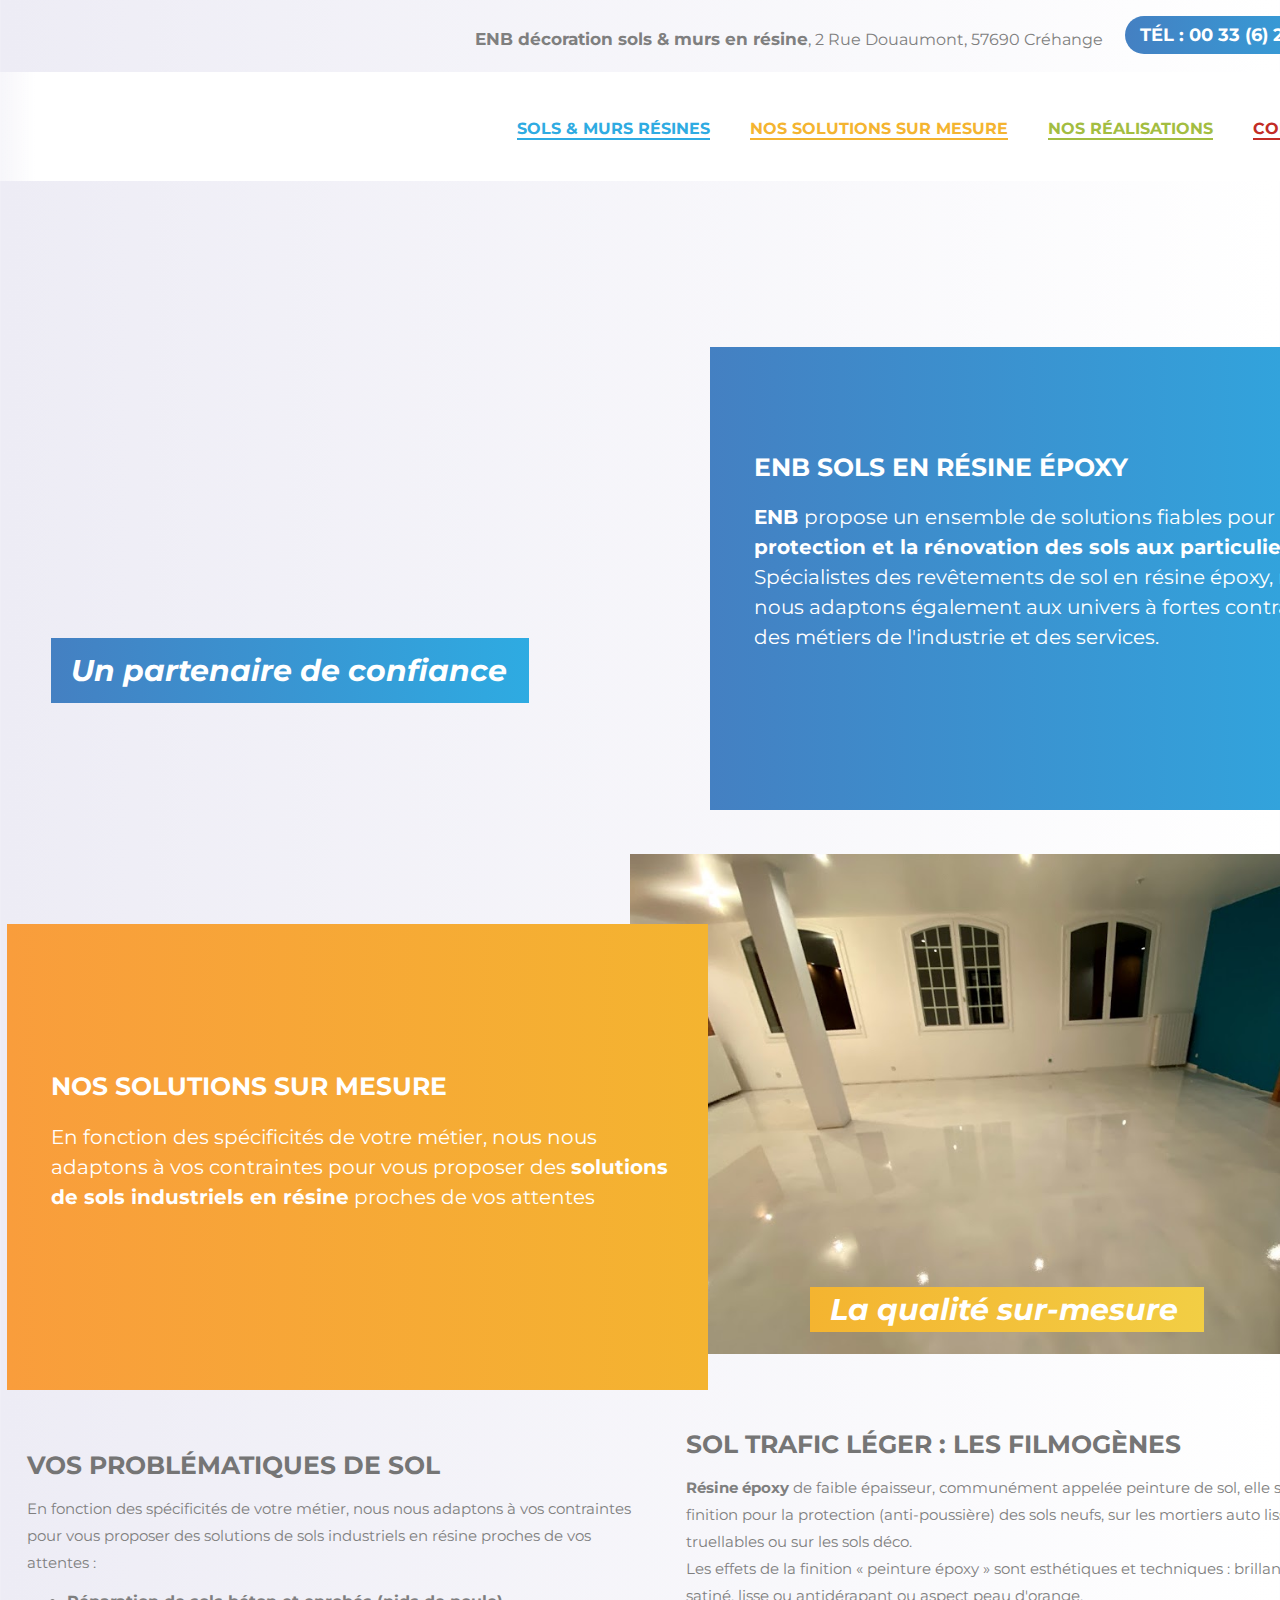
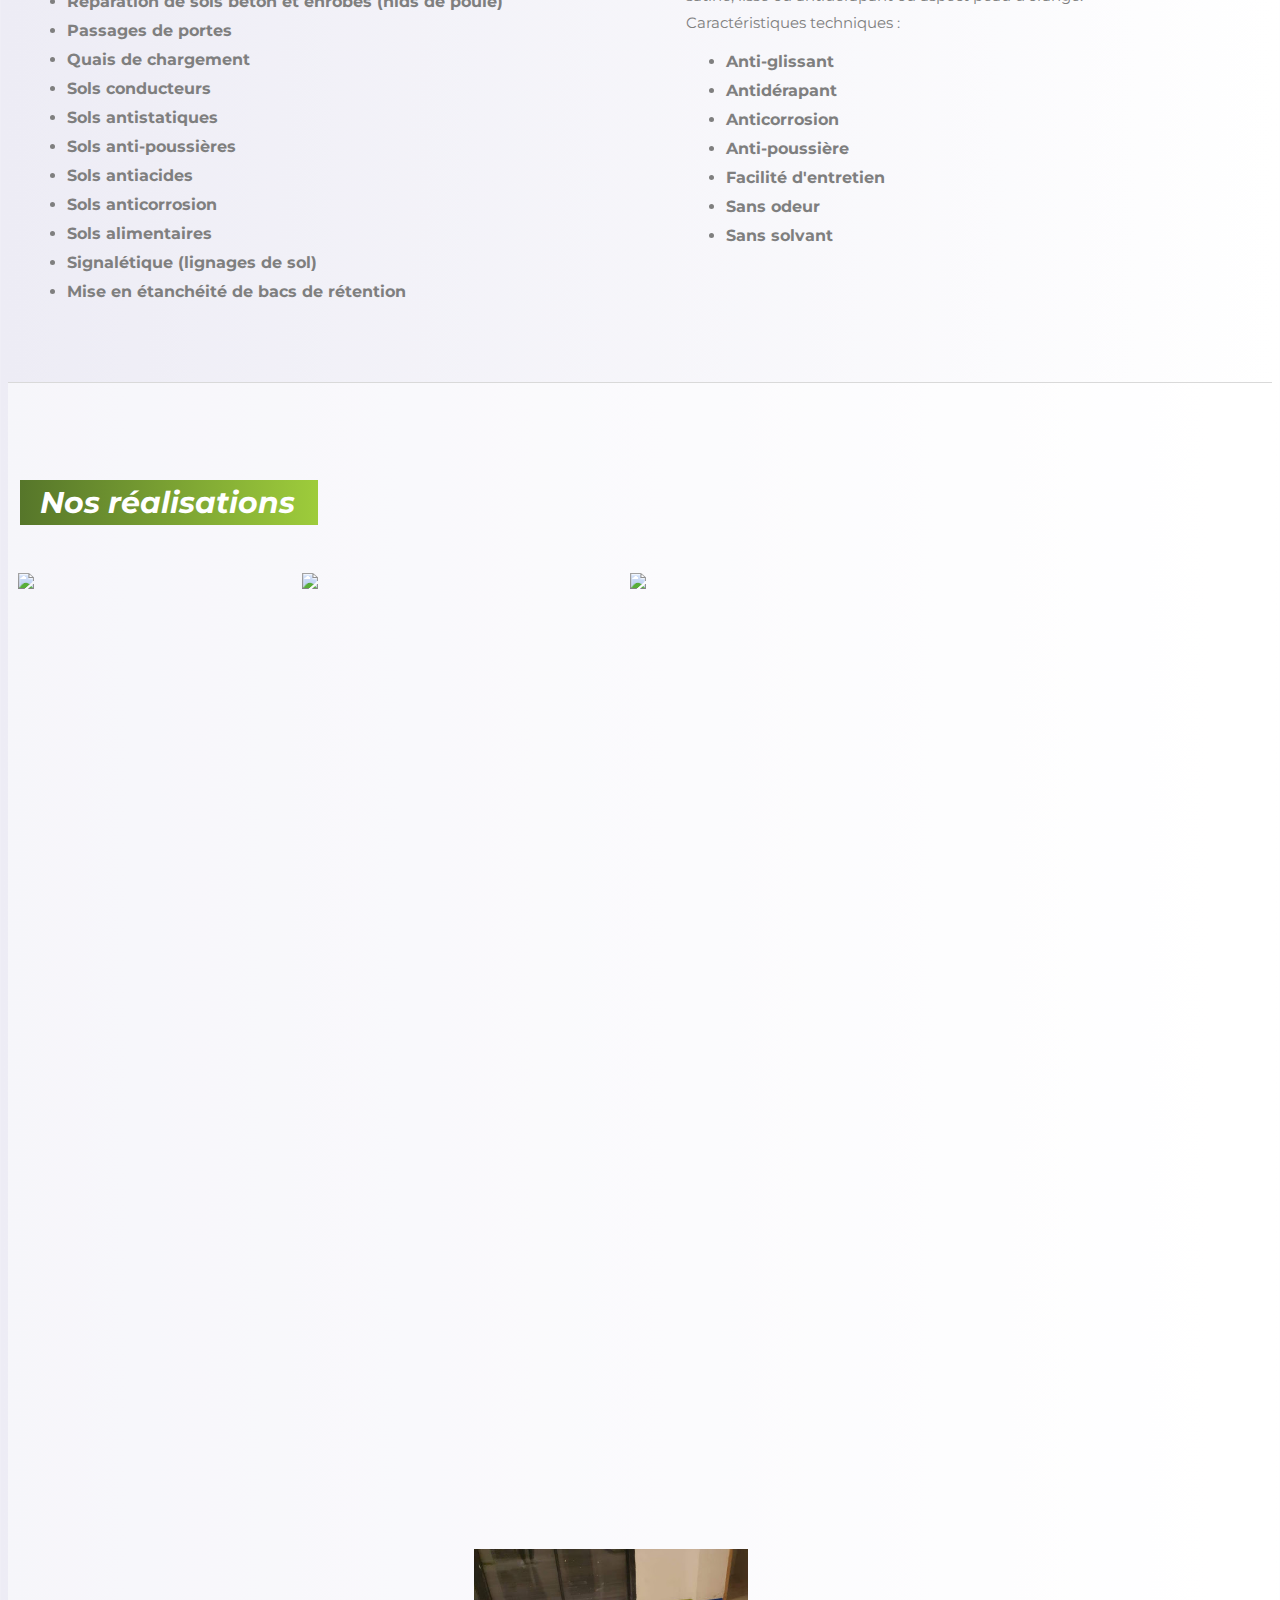
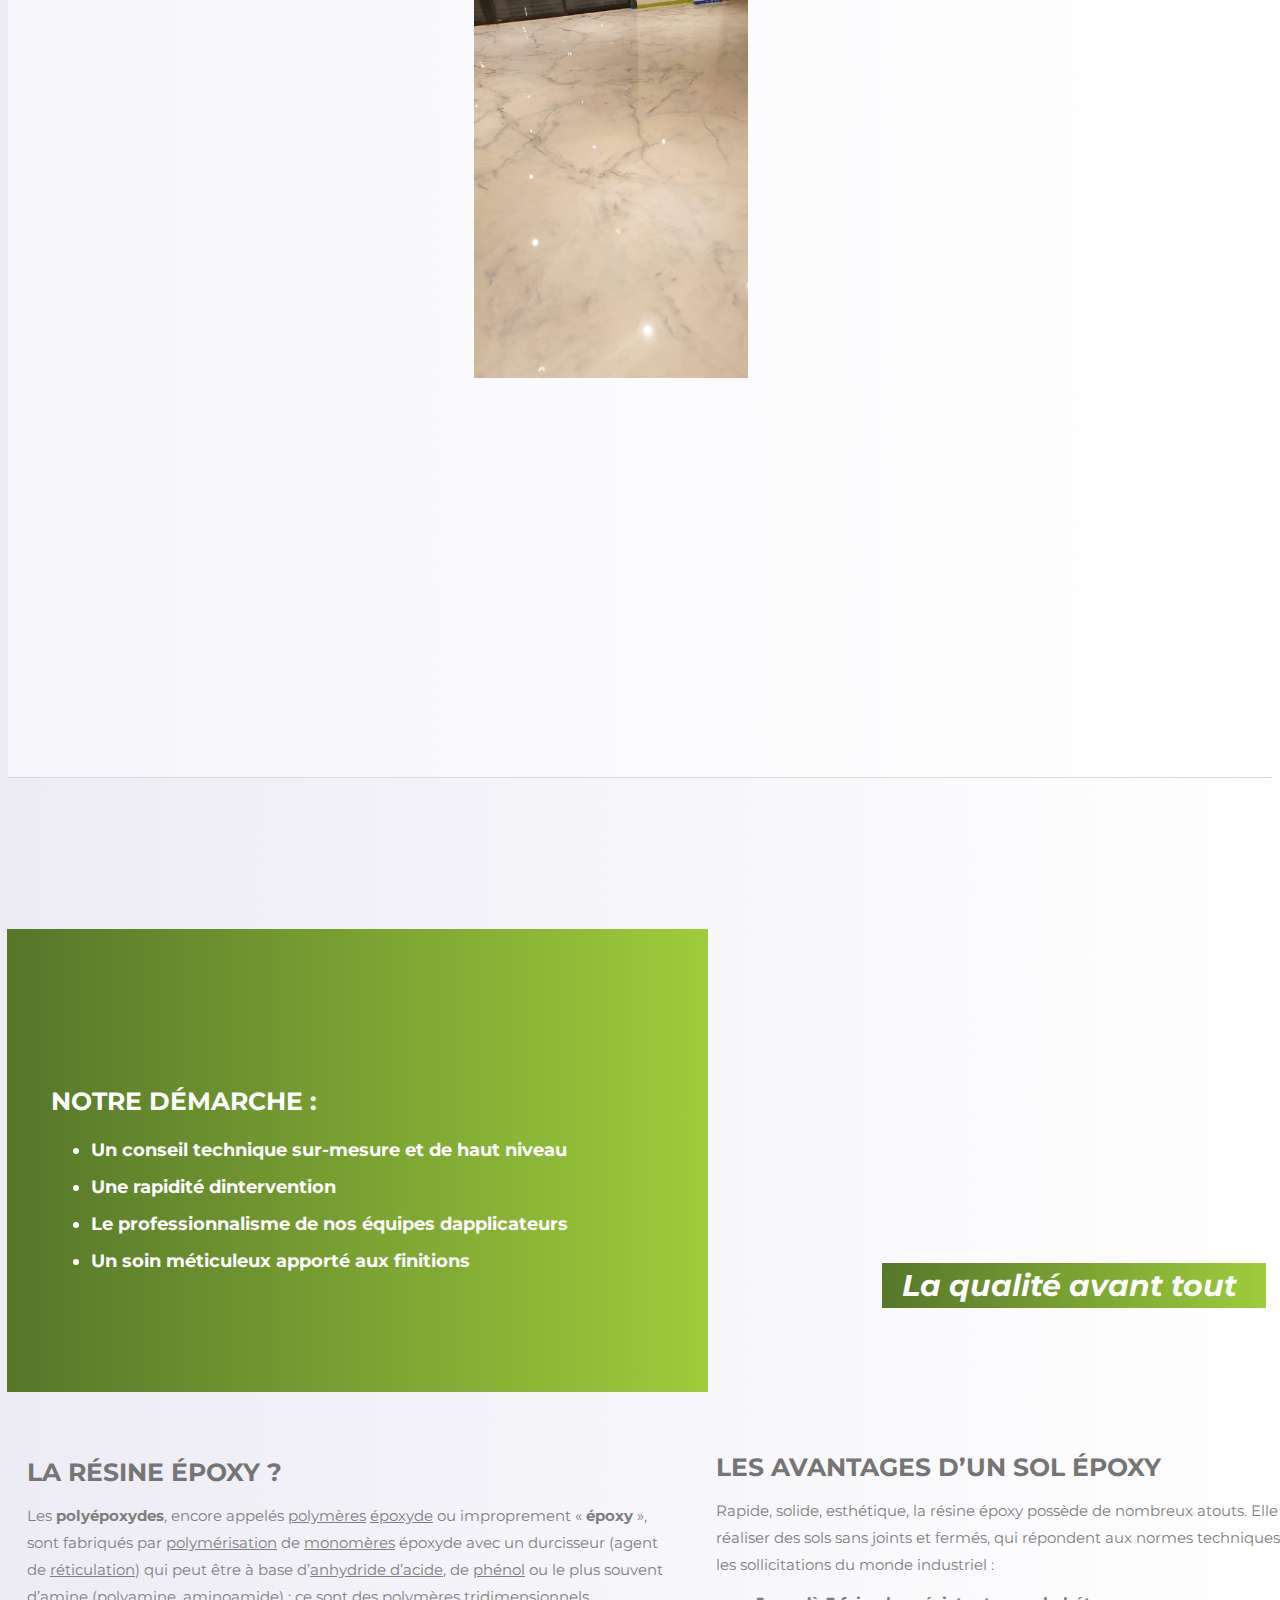
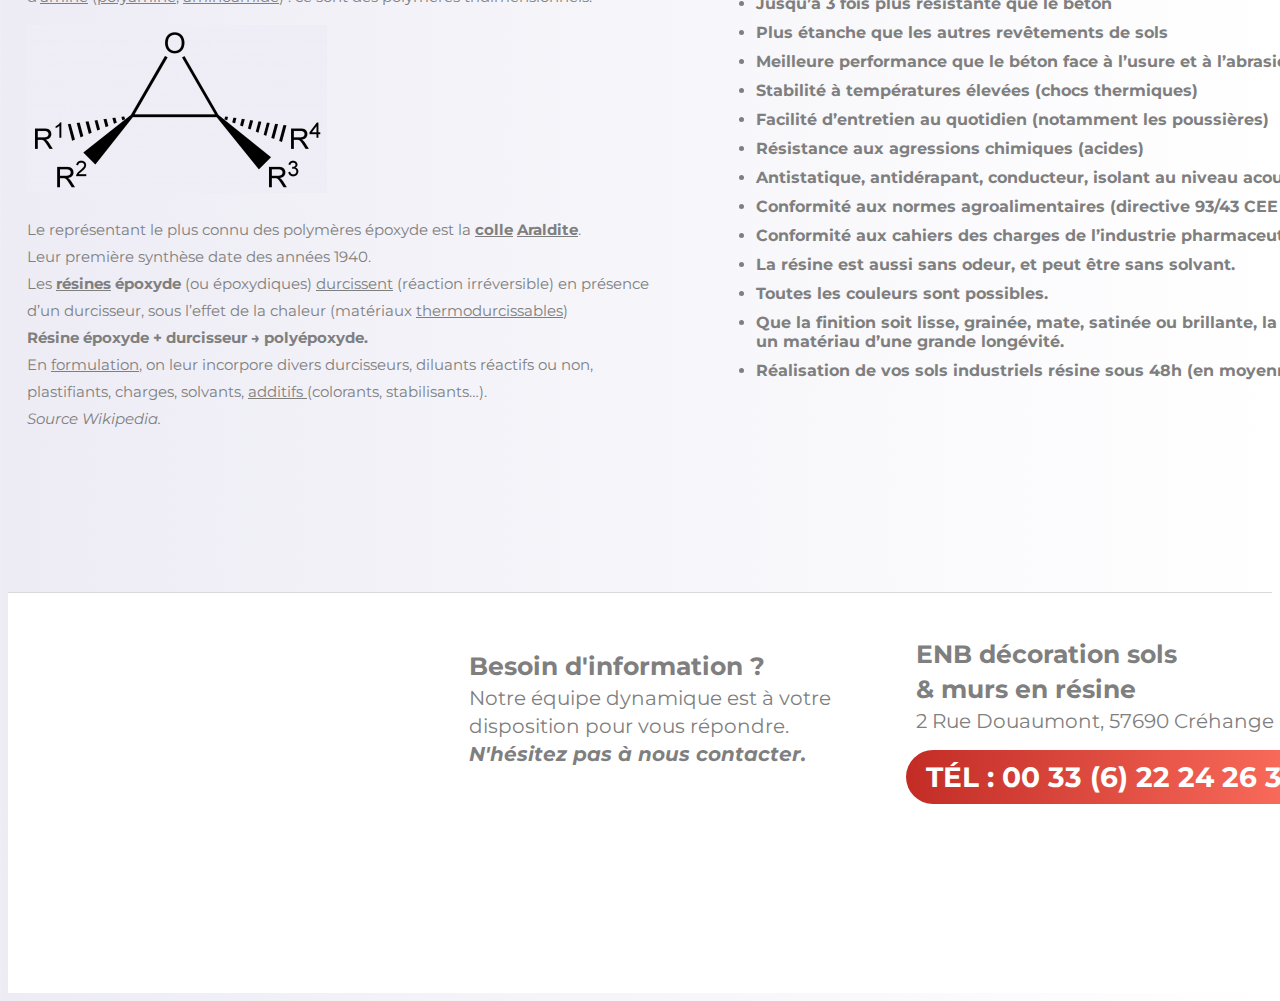
==== commit aa24847c: "Batch update" ====
--- a/editable-bak.html
+++ b/editable-bak.html
@@ -1,6 +1,6 @@
 <!DOCTYPE html><html lang="" class=""><head><script type="text/javascript" class="silex-json-styles" data-silex-static="">
     window.silex = window.silex || {}
-    window.silex.data = {"site":{"width":1400},"pages":[{"id":"page-age-d-or-aides-domicile","displayName":"age-d-or : aides à domicile","link":{"linkType":"LinkTypePage","href":"#!page-age-d-or-aides-domicile"},"canDelete":true,"canProperties":true,"canMove":true,"canRename":true,"opened":false}]}</script>
+    window.silex.data = {"site":{"width":1400},"pages":[{"id":"page-enb-d-coration-sols-et-murs-en-r-sine","displayName":"ENB décoration sols et murs en résine","link":{"linkType":"LinkTypePage","href":"#!page-enb-d-coration-sols-et-murs-en-r-sine"},"canDelete":true,"canProperties":true,"canMove":true,"canRename":true,"opened":false}]}</script>
     <meta charset="UTF-8">
     <!-- generator meta tag -->
     <!-- leave this for stats and Silex version check -->
@@ -92,7 +92,7 @@
                }
             });
         });</script>
-    <style class="silex-inline-styles" type="text/css">.body-initial {background-color: rgba(255,255,255,1); position: static;}.silex-id-1478366444112-1 {background-color: transparent; margin-top: -1px; position: static;}.silex-id-1478366444112-0 {background-color: transparent; min-height: 250px; position: relative; margin-left: auto; margin-right: auto;}.silex-id-1583509383739-2 {width: 1484px; background-color: transparent; top: 65px; left: -47px; border-width: 0 0 1px 0; border-style: solid; border-color: rgba(255,255,255,0.0196078431372549); min-height: 108px; position: absolute;}.silex-id-1583502670680-0 {width: 328px; background-color: transparent; top: 3px; left: 102px; background-image: url(assets/ENB-sols-et-murs-r%C3%A9sines.jpg); position: absolute; background-repeat: no-repeat; min-height: 102px; background-size: contain;}.silex-id-1583502964331-1 {width: 1034px; top: 4px; left: 360px; border-width: 0 0 1px 0; border-style: solid; border-color: rgba(255,0,6,1); min-height: 96px; position: absolute;}.silex-id-1584020702112-4 {width: 818px; top: 3px; left: 284px; position: absolute; min-height: 77px;}.silex-id-1584020087922-2 {width: 538px; top: 5px; left: 554px; position: absolute; min-height: 55px;}.silex-id-1584020088435-3 {width: 278px; top: 0px; left: 1106px; position: absolute; border-radius: 20px 20px 20px 20px; background-color: transparent; min-height: 82px;}.silex-id-1583511908391-7 {position: static; margin-top: -1px;}.silex-id-1583511908391-8 {background-color: transparent; min-height: 600px; position: relative; margin-left: auto; margin-right: auto;}.silex-id-1583511908391-9 {width: 800px; background-color: transparent; top: -1px; left: -36px; background-image: url(assets/ENB-sol-r%C3%A9sine-bleue-2020-12.jpg); background-size: cover; background-repeat: no-repeat; min-height: 500px; position: absolute;}.silex-id-1583511908479-10 {width: 701px; background-color: rgb(255, 255, 255); top: 91px; left: 702px; min-height: 463px; position: absolute;}.silex-id-1583511908479-11 {width: 619px; top: 88px; left: 44px; min-height: 256px; position: absolute;}.silex-id-1583508112352-0 {width: 800px; background-color: transparent; top: -1px; left: 628px; background-image: url(assets/detail-sol-resine.jpg); background-size: cover; background-repeat: no-repeat; background-position: top left; background-attachment: scroll; min-height: 518px; position: absolute;}.silex-id-1583509935421-3 {width: 701px; background-color: rgb(255, 255, 255); top: 103px; left: -629px; min-height: 463px; position: absolute;}.silex-id-1583510689820-4 {width: 619px; top: 136px; left: 44px; min-height: 218px; position: absolute;}.silex-id-1583765439157-9 {width: 639px; top: 609px; left: 19px; position: absolute; min-height: 644px;}.silex-id-1583766459084-10 {width: 669px; top: 609px; left: 708px; position: absolute; min-height: 564px;}.silex-id-1583774206094-8 {width: 699px; top: 553px; left: 678px; position: absolute; min-height: 452px;}.silex-id-1583774206052-7 {width: 622px; top: 574px; left: 19px; position: absolute; min-height: 521px;}.silex-id-1583775572368-9 {position: static; margin-top: -1px;}.silex-id-1583775572368-10 {background-color: transparent; min-height: 1128px; position: relative; margin-left: auto; margin-right: auto;}.silex-id-1583775572571-13 {width: 800px; background-color: transparent; top: -1px; left: 622px; background-image: url(assets/ENB-r%C3%A9sine.jpg); background-size: cover; background-repeat: no-repeat; min-height: 500px; position: absolute;}.silex-id-1583775572683-16 {width: 701px; background-color: rgb(255, 255, 255); top: 69px; left: -1px; min-height: 466px; position: absolute;}.silex-id-1583775572683-17 {width: 619px; top: 126px; left: 44px; min-height: 211px; position: absolute;}.silex-id-1583859022193-1 {margin-top: -1px; background-color: rgba(255,255,255,1); position: static; border-width: 1px 0 0 0; border-style: solid; border-color: rgba(217,217,217,1);}.silex-id-1583859022078-0 {margin-top: 0px; min-height: 400px; position: relative; margin-left: auto; margin-right: auto;}.silex-id-1583859188688-3 {width: 376px; top: 36px; left: 461px; position: absolute; min-height: 167px;}.silex-id-1583859431359-4 {width: 459px; top: 24px; left: 908px; position: absolute; min-height: 139px;}.silex-id-1583859482380-5 {width: 428px; top: 145px; left: 898px; position: absolute; border-radius: 20px 20px 20px 20px; background-color: transparent; min-height: 98px;}.silex-id-1611412861131-4 {width: 384px; top: 427px; left: 246px; position: absolute; min-height: 65px;}.silex-id-1611418517852-15 {position: static; margin-top: -1px; background-color: rgba(255,255,255,1);}.silex-id-1611418517853-16 {min-height: 1366px; background-color: transparent; position: relative; margin-left: auto; margin-right: auto;}.silex-id-1611419164392-19 {position: static; margin-top: -1px; background-color: rgba(255,255,255,0.5019607843137255); border-width: 1px 0 1px 0; border-style: solid; border-color: rgba(217,217,217,1);}.silex-id-1611419164393-20 {min-height: 1481px; background-color: transparent; position: relative; margin-left: auto; margin-right: auto; margin-top: 80px;}.silex-id-1611419205110-21 {width: 298px; position: absolute; min-height: 65px; top: 7px; left: 12px;}.silex-id-1611419621694-24 {width: 394px; top: 423px; left: 180px; position: absolute; min-height: 65px;}.silex-id-1611419758185-27 {width: 1402px; min-height: 502px; background-color: transparent; position: static; display: flex; flex-direction: row; top: 116px; left: -1px;}.silex-id-1611421061067-29 {width: 274px; height: 486.515625px; position: static; margin-left: 10px; margin-top: 10px;}.silex-id-1611421067106-30 {width: 318px; height: 489.21875px; position: static; margin-left: 10px; margin-top: 10px;}.silex-id-1611421075634-31 {width: 1404px; min-height: 436px; background-color: transparent; position: static; display: flex; flex-direction: row; top: 556px; left: -1px; margin-top: 20px;}.silex-id-1611421075653-32 {width: 416px; height: 426px; position: static; margin-left: 10px; margin-top: 10px;}.silex-id-1611421883674-34 {width: 320px; height: 426.265625px; position: static; margin-left: 10px; margin-top: 10px;}.silex-id-1611421896898-35 {width: 320px; height: 426.265625px; position: static; margin-left: 10px; margin-top: 10px; margin-right: 10px;}.silex-id-1611422021100-36 {width: 737px; height: 492px; position: static; margin-left: 10px; margin-top: 10px; margin-right: 10px;}.silex-id-1611422134355-37 {width: 430px; background-color: transparent; top: 41px; left: -1px; background-image: url(assets/ENB-sols-et-murs-r%C3%A9sines.jpg); position: absolute; background-repeat: no-repeat; min-height: 150px;}.silex-id-1611422349010-40 {width: 560px; min-height: 315px; background-color: transparent; margin-top: 0px; top: 1071px; left: 19px; margin-left: 10px; margin-right: 10px;}.silex-id-1611422523570-41 {width: 560px; min-height: 319px; background-color: transparent; top: 1091px; left: 730px; margin-left: 10px; margin-top: 0px;}.silex-id-1611422758029-47 {width: 1402px; min-height: 100px; background-color: transparent; position: static; top: -1px; left: -1px;}.silex-id-1611423021841-48 {width: 1396px; min-height: 315px; background-color: transparent; position: static; margin-top: 20px; display: flex; margin-left: 0px; justify-content: space-between; flex-direction: row;}.silex-id-1611565020299-0 {width: 478px; top: 383px; left: 78.5px; position: absolute; min-height: 65px;}@media only screen and (max-width: 480px) {.silex-id-1478366444112-0 {top: 0px; left: 0px; width: 462px; min-height: 385px;}.silex-id-1583509383739-2 {top: 0px; left: 0px; width: 462px; flex-wrap: wrap; justify-content: space-around; min-height: 388px;}.silex-id-1583502670680-0 {background-position: center center; padding-bottom: 8px;}.silex-id-1583502964331-1 {top: 0px; left: 0px; width: 462px; margin-top: -30px; min-height: 168px;}.silex-id-1584020702112-4 {top: 0px; left: 0px; width: 462px; min-height: 77px;}.silex-id-1584020087922-2 {top: 0px; left: 0px; width: 462px; min-height: 77px;}.silex-id-1584020088435-3 {top: 0px; left: 0px; width: 389px; min-height: 60px;}.silex-id-1583511908391-8 {top: 0px; left: 0px; width: 462px; min-height: 646px;}.silex-id-1583511908391-9 {background-size: contain; top: 0px; left: 0px; width: 442px; min-height: 278px;}.silex-id-1583511908479-10 {top: 0px; left: 0px; width: 462px; min-height: 328px;}.silex-id-1583508112352-0 {background-size: contain; top: 0px; left: 0px; width: 462px; min-height: 351px;}.silex-id-1583509935421-3 {top: 0px; left: 0px; width: 462px; margin-top: 0px; min-height: 309px;}.silex-id-1583766459084-10 {top: 0px; left: 0px; width: 462px; min-height: 430px;}.silex-id-1583774206094-8 {top: 0px; left: 0px; width: 462px; min-height: 324px;}.silex-id-1583774206052-7 {top: 0px; left: 0px; width: 462px; min-height: 411px;}.silex-id-1583775572571-13 {top: 0px; left: 0px; width: 462px; background-size: contain; min-height: 290px;}.silex-id-1583775572683-16 {top: 0px; left: 0px; width: 462px; min-height: 249px;}.silex-id-1583859482380-5 {top: 0px; left: -57px; width: 389px; min-height: 98px;}.silex-id-1611412861131-4 {top: 0px; left: 0px; width: 345px; min-height: 62px;}.silex-id-1611419205110-21 {top: 0px; left: 0px; width: 345px; min-height: 62px;}.silex-id-1611419621694-24 {top: 0px; left: 0px; width: 345px; min-height: 62px;}.silex-id-1611422134355-37 {background-position: center center; padding-bottom: 8px;}.silex-id-1611565020299-0 {top: 0px; left: 0px; width: 345px; min-height: 62px;}}</style>
+    <style class="silex-inline-styles" type="text/css">.body-initial {background-color: rgba(255,255,255,1); position: static;}.silex-id-1478366444112-1 {background-color: transparent; margin-top: -1px; position: static;}.silex-id-1478366444112-0 {background-color: transparent; min-height: 250px; position: relative; margin-left: auto; margin-right: auto;}.silex-id-1583509383739-2 {width: 1484px; background-color: transparent; top: 65px; left: -47px; border-width: 0 0 1px 0; border-style: solid; border-color: rgba(255,255,255,0.0196078431372549); min-height: 108px; position: absolute;}.silex-id-1583502670680-0 {width: 328px; background-color: transparent; top: 3px; left: 102px; background-image: url(assets/ENB-sols-et-murs-r%C3%A9sines.jpg); position: absolute; background-repeat: no-repeat; min-height: 102px; background-size: contain;}.silex-id-1583502964331-1 {width: 1034px; top: 4px; left: 360px; border-width: 0 0 1px 0; border-style: solid; border-color: rgba(255,0,6,1); min-height: 96px; position: absolute;}.silex-id-1584020702112-4 {width: 818px; top: 5px; left: 277px; position: absolute; min-height: 50px;}.silex-id-1584020088435-3 {width: 278px; top: 0px; left: 1106px; position: absolute; border-radius: 20px 20px 20px 20px; background-color: transparent; min-height: 50px;}.silex-id-1583511908391-7 {position: static; margin-top: -1px;}.silex-id-1583511908391-8 {background-color: transparent; min-height: 600px; position: relative; margin-left: auto; margin-right: auto;}.silex-id-1583511908391-9 {width: 800px; background-color: transparent; top: -1px; left: -36px; background-image: url(assets/ENB-sol-r%C3%A9sine-bleue-2020-12.jpg); background-size: cover; background-repeat: no-repeat; min-height: 500px; position: absolute;}.silex-id-1583511908479-10 {width: 701px; background-color: rgb(255, 255, 255); top: 91px; left: 702px; min-height: 463px; position: absolute;}.silex-id-1583511908479-11 {width: 619px; top: 88px; left: 44px; min-height: 256px; position: absolute;}.silex-id-1583508112352-0 {width: 800px; background-color: transparent; top: -1px; left: 628px; background-image: url(assets/detail-sol-resine.jpg); background-size: cover; background-repeat: no-repeat; background-position: top left; background-attachment: scroll; min-height: 518px; position: absolute;}.silex-id-1583509935421-3 {width: 701px; background-color: rgb(255, 255, 255); top: 103px; left: -629px; min-height: 463px; position: absolute;}.silex-id-1583510689820-4 {width: 619px; top: 136px; left: 44px; min-height: 218px; position: absolute;}.silex-id-1583765439157-9 {width: 639px; top: 609px; left: 19px; position: absolute; min-height: 644px;}.silex-id-1583766459084-10 {width: 669px; top: 604px; left: 708px; position: absolute; min-height: 564px;}.silex-id-1583774206094-8 {width: 699px; top: 553px; left: 678px; position: absolute; min-height: 452px;}.silex-id-1583774206052-7 {width: 622px; top: 574px; left: 19px; position: absolute; min-height: 521px;}.silex-id-1583775572368-9 {position: static; margin-top: -1px;}.silex-id-1583775572368-10 {background-color: transparent; min-height: 1128px; position: relative; margin-left: auto; margin-right: auto;}.silex-id-1583775572571-13 {width: 800px; background-color: transparent; top: -1px; left: 622px; background-image: url(assets/ENB-r%C3%A9sine.jpg); background-size: cover; background-repeat: no-repeat; min-height: 500px; position: absolute;}.silex-id-1583775572683-16 {width: 701px; background-color: rgb(255, 255, 255); top: 69px; left: -1px; min-height: 466px; position: absolute;}.silex-id-1583775572683-17 {width: 619px; top: 126px; left: 44px; min-height: 211px; position: absolute;}.silex-id-1583859022193-1 {margin-top: -1px; background-color: rgba(255,255,255,1); position: static; border-width: 1px 0 0 0; border-style: solid; border-color: rgba(217,217,217,1);}.silex-id-1583859022078-0 {margin-top: 0px; min-height: 400px; position: relative; margin-left: auto; margin-right: auto;}.silex-id-1583859188688-3 {width: 376px; top: 36px; left: 461px; position: absolute; min-height: 167px;}.silex-id-1583859431359-4 {width: 459px; top: 24px; left: 908px; position: absolute; min-height: 139px;}.silex-id-1583859482380-5 {width: 428px; top: 145px; left: 898px; position: absolute; border-radius: 20px 20px 20px 20px; background-color: transparent; min-height: 98px;}.silex-id-1611412861131-4 {width: 384px; top: 427px; left: 246px; position: absolute; min-height: 65px;}.silex-id-1611418517852-15 {position: static; margin-top: -1px; background-color: transparent;}.silex-id-1611418517853-16 {min-height: 1366px; background-color: transparent; position: relative; margin-left: auto; margin-right: auto; margin-top: 50px;}.silex-id-1611419164392-19 {position: static; margin-top: -1px; background-color: rgba(255,255,255,0.5019607843137255); border-width: 1px 0 1px 0; border-style: solid; border-color: rgba(217,217,217,1);}.silex-id-1611419164393-20 {min-height: 1481px; background-color: transparent; position: relative; margin-left: auto; margin-right: auto; margin-top: 80px; margin-bottom: 50px;}.silex-id-1611419205110-21 {width: 298px; position: absolute; min-height: 65px; top: 7px; left: 12px;}.silex-id-1611419621694-24 {width: 394px; top: 423px; left: 180px; position: absolute; min-height: 65px;}.silex-id-1611419758185-27 {width: 1402px; min-height: 502px; background-color: transparent; position: static; display: flex; top: 116px; left: -1px;}.silex-id-1611421061067-29 {width: 274px; height: 486.515625px; position: static; margin-left: 10px; margin-top: 10px;}.silex-id-1611421067106-30 {width: 318px; height: 489px; position: static; margin-left: 10px; margin-top: 10px;}.silex-id-1611421075634-31 {width: 1400px; min-height: 439px; background-color: transparent; position: static; display: flex; flex-direction: row; margin-top: 20px; flex-wrap: wrap;}.silex-id-1611422021100-36 {width: 737px; height: 492px; position: static; margin-left: 10px; margin-top: 10px; margin-right: 10px;}.silex-id-1611422134355-37 {width: 430px; background-color: transparent; top: 41px; left: -1px; background-image: url(assets/ENB-sols-et-murs-r%C3%A9sines.jpg); position: absolute; background-repeat: no-repeat; min-height: 150px;}.silex-id-1611422349010-40 {width: 560px; min-height: 315px; background-color: transparent; margin-top: 0px; top: 1071px; left: 19px; margin-left: 10px; margin-right: 10px;}.silex-id-1611422523570-41 {width: 560px; min-height: 319px; background-color: transparent; top: 1091px; left: 730px; margin-left: 10px; margin-top: 0px;}.silex-id-1611422758029-47 {width: 1402px; min-height: 100px; background-color: transparent; position: static; top: -1px; left: -1px;}.silex-id-1611423021841-48 {width: 1396px; min-height: 315px; background-color: transparent; position: static; margin-top: 20px; display: flex; margin-left: 0px; justify-content: space-between; flex-direction: row;}.silex-id-1611565020299-0 {width: 478px; top: 383px; left: 78.5px; position: absolute; min-height: 65px;}.silex-id-1611593279568-4 {width: 1400px; min-height: 430px; background-color: transparent; position: static; display: flex; flex-direction: row; margin-top: 20px;}.silex-id-1611593720765-8 {width: 200px; min-height: 430px; background-color: transparent; position: static; display: flex; flex-direction: column; margin-left: 10px; margin-top: 10px;}.silex-id-1611593913558-12 {width: 508px; min-height: 434px; background-color: transparent; position: static; display: flex; flex-direction: column; margin-left: 10px; margin-top: 10px;}.silex-id-1611594183031-15 {width: 505px; min-height: 200px; background-color: transparent; position: static; background-image: url(assets/granulat-marches-gris-avec-contre-marches-noir.jpg); background-size: cover; margin-bottom: 10px; background-repeat: no-repeat; background-position: center left;}.silex-id-1611594258676-16 {width: 505px; min-height: 214px; background-color: transparent; position: static; background-image: url(assets/granulat-revetement-de-sol-a-base-de-resine-et-granulats-de-marbre.jpg); background-size: cover; background-repeat: no-repeat; background-position: top left;}.silex-id-1611594296558-17 {width: 200px; min-height: 240px; background-color: transparent; position: static; background-image: url(assets/granulat-de-marbre.jpg); background-size: cover; margin-bottom: 10px; background-repeat: no-repeat;}.silex-id-1611594381507-19 {width: 200px; min-height: 172px; background-color: transparent; position: static; background-image: url(assets/granulat-de-marbre-02.jpg); background-size: cover; margin-bottom: 10px; background-repeat: no-repeat;}.silex-id-1611594518564-21 {width: 645px; min-height: 430px; background-color: transparent; position: static; display: flex; flex-direction: column; margin-left: 10px; margin-top: 10px;}.silex-id-1611594518564-22 {width: 645px; min-height: 424px; background-color: transparent; position: static; background-image: url(assets/granulat-moquette-de-pierre-escalier-.jpg); background-size: cover; margin-bottom: 10px; background-repeat: no-repeat; background-position: top center;}.silex-id-1611595332847-24 {width: 446px; min-height: 429px; background-color: transparent; position: static; background-image: url(assets/enb-photo-04.jpg); background-size: cover; margin-bottom: 10px; margin-left: 10px; background-repeat: no-repeat;}.silex-id-1611595408146-25 {width: 274px; min-height: 429px; background-color: transparent; position: static; background-image: url(assets/enb-photo-03.jpg); background-size: cover; margin-bottom: 10px; margin-left: 10px; background-repeat: no-repeat;}.silex-id-1611595414082-26 {width: 630px; min-height: 429px; background-color: transparent; position: static; background-image: url(assets/ENB-sol-r%C3%A9sine-bleue-2020-12-02.jpg); background-size: cover; margin-bottom: 10px; margin-left: 10px; background-repeat: no-repeat;}@media only screen and (max-width: 480px) {.silex-id-1478366444112-0 {top: 0px; left: 0px; width: 462px; min-height: 385px;}.silex-id-1583509383739-2 {top: -5px; left: 0px; width: 462px; flex-wrap: wrap; justify-content: space-around; min-height: 388px;}.silex-id-1583502670680-0 {background-position: center center; padding-bottom: 8px; top: -12px; left: 12px; min-height: 102px; width: 328px;}.silex-id-1583502964331-1 {top: 0px; left: 0px; width: 462px; margin-top: -30px; min-height: 168px;}.silex-id-1584020702112-4 {top: -35px; left: 0px; width: 462px; min-height: 77px;}.silex-id-1584020088435-3 {top: 0px; left: 0px; width: 389px; min-height: 60px;}.silex-id-1583511908391-8 {top: 0px; left: 0px; width: 462px; min-height: 646px;}.silex-id-1583511908391-9 {background-size: contain; top: 0px; left: 0px; width: 442px; min-height: 278px;}.silex-id-1583511908479-10 {top: 0px; left: 0px; width: 462px; min-height: 328px;}.silex-id-1583508112352-0 {background-size: contain; top: 0px; left: 0px; width: 462px; min-height: 351px;}.silex-id-1583509935421-3 {top: 0px; left: 0px; width: 462px; margin-top: 0px; min-height: 309px;}.silex-id-1583766459084-10 {top: 0px; left: 0px; width: 462px; min-height: 430px;}.silex-id-1583774206094-8 {top: 0px; left: 0px; width: 462px; min-height: 324px;}.silex-id-1583774206052-7 {top: 0px; left: 0px; width: 462px; min-height: 411px;}.silex-id-1583775572571-13 {top: 0px; left: 0px; width: 462px; background-size: contain; min-height: 290px;}.silex-id-1583775572683-16 {top: 0px; left: 0px; width: 462px; min-height: 249px;}.silex-id-1583859482380-5 {top: 0px; left: -57px; width: 389px; min-height: 98px;}.silex-id-1611412861131-4 {top: 0px; left: 0px; width: 345px; min-height: 62px;}.silex-id-1611419205110-21 {top: 0px; left: 0px; width: 345px; min-height: 62px;}.silex-id-1611419621694-24 {top: 0px; left: 0px; width: 345px; min-height: 62px;}.silex-id-1611422134355-37 {background-position: center center; padding-bottom: 8px;}.silex-id-1611565020299-0 {top: 0px; left: 0px; width: 345px; min-height: 62px;}}</style>
     <title>ENB décoration sols &amp; murs en résine</title>
     
 
@@ -132,15 +132,15 @@
 <style id="stylus-28-superseded-by-Stylus" type="text/css" class="stylus">.active-menu {border-bottom: 2px solid #000 !important;}</style><style id="stylus-28-superseded-by-Stylus" type="text/css" class="stylus">.active-menu {border-bottom: 2px solid #000 !important;}</style><style id="stylus-28-superseded-by-Stylus" type="text/css" class="stylus">.active-menu {border-bottom: 2px solid #000 !important;}</style>
 <style id="stylus-28-superseded-by-Stylus" type="text/css" class="stylus">.active-menu {border-color: #fff;}.active-menu a {border-bottom: 2px solid #fff; border-color: inherit !important;}</style><style id="stylus-28-superseded-by-Stylus" type="text/css" class="stylus">.active-menu {border-color: #fff;}.active-menu a {border-bottom: 2px solid #fff; border-color: inherit !important;}</style><style id="stylus-28-superseded-by-Stylus" type="text/css" class="stylus">.active-menu {border-bottom: 2px solid #fff !important;}a.active-menu {border-color: inherit !important;}</style><style id="stylus-28" type="text/css" class="stylus">.website-width {width: 1400px;}@media (min-width: 481px) {.silex-editor {min-width: 1600px;}}</style><section data-silex-type="container-element" class="container-element editable-style silex-id-1478366444112-1 section-element prevent-resizable anchor-accueil" data-silex-id="silex-id-1478366444112-1" style="">
         
-    <div data-silex-type="container-element" class="editable-style silex-element-content silex-id-1478366444112-0 container-element website-width" data-silex-id="silex-id-1478366444112-0" style=""><div data-silex-type="text-element" class="editable-style text-element silex-id-1584020702112-4 hide-on-mobile style-top-bar" data-silex-id="silex-id-1584020702112-4" style=""><div class="silex-element-content normal"><p><b>ENB décoration sols &amp; murs en résine</b><i></i>, 2 Rue Douaumont, 57690 Créhange</p></div></div><div data-silex-type="text-element" class="editable-style text-element silex-id-1584020087922-2 hide-on-desktop style-top-bar" data-silex-id="silex-id-1584020087922-2" style=""><div class="silex-element-content normal"><p><b>AGE D'OR&nbsp;</b><i>Objectif Domicile</i>,<br>2 Rue Douaumont, 57690 Créhange</p><span class="_wysihtml-temp-caret-fix" style="position: absolute; display: block; min-width: 1px; z-index: 99999;">﻿</span></div></div><div data-silex-type="text-element" class="editable-style text-element silex-id-1584020088435-3 style-top-bar" data-silex-id="silex-id-1584020088435-3" style=""><div class="silex-element-content normal"><p><u>tél : 00 33 (6) 22 24 26 39</u></p><span class="_wysihtml-temp-caret-fix" style="position: absolute; display: block; min-width: 1px; z-index: 99999;">﻿</span></div></div><div data-silex-type="container-element" class="editable-style silex-id-1583509383739-2 container-element menu-bandeau fixed" data-silex-id="silex-id-1583509383739-2" style=""><div data-silex-type="text-element" class="editable-style silex-id-1583502964331-1 text-element style-menu anchor-link active-menu" data-silex-id="silex-id-1583502964331-1" style=""><div class="silex-element-content normal"><ul><li><p><a href="#anchor-accueil" title="accueil" rel="" target="" type="" download="" linktype="LinkTypeExternal">Sols &amp; murs résines</a></p></li><li><p><a href="#anchor-accueil" title="accueil"></a><a href="#anchor-solutions" title="Nos solutions sur mesure">Nos solutions sur mesure</a></p></li><li><p><a href="#anchor-solutions" title="Nos solutions sur mesure"></a><a href="#anchor-realisations" title="nos réalisations">Nos réalisations</a></p></li><li><p><a href="#anchor-realisations" title="nos réalisations"></a><a href="#anchor-contact" title="contact">C</a><a href="#anchor-contact" title="contact">ont</a><a href="#anchor-contact" title="contact">act</a></p></li></ul><p><a href="#anchor-accueil" title="accueil"></a></p><p><a href="#anchor-accueil" title="accueil"></a></p></div></div><div data-silex-type="container-element" class="editable-style silex-id-1583502670680-0 container-element" data-silex-id="silex-id-1583502670680-0" style="" data-silex-href="#"></div></div></div></section><section data-silex-type="container-element" class="container-element editable-style section-element prevent-resizable silex-id-1583511908391-7" data-silex-id="silex-id-1583511908391-7" style="">
+    <div data-silex-type="container-element" class="editable-style silex-element-content silex-id-1478366444112-0 container-element website-width" data-silex-id="silex-id-1478366444112-0" style=""><div data-silex-type="text-element" class="editable-style text-element silex-id-1584020088435-3 style-top-bar" data-silex-id="silex-id-1584020088435-3" style=""><div class="silex-element-content normal"><p><u>tél : 00 33 (6) 22 24 26 39</u></p><span class="_wysihtml-temp-caret-fix" style="position: absolute; display: block; min-width: 1px; z-index: 99999;">﻿</span></div></div><div data-silex-type="container-element" class="editable-style silex-id-1583509383739-2 container-element menu-bandeau fixed" data-silex-id="silex-id-1583509383739-2" style=""><div data-silex-type="text-element" class="editable-style silex-id-1583502964331-1 text-element style-menu anchor-link active-menu" data-silex-id="silex-id-1583502964331-1" style=""><div class="silex-element-content normal"><ul><li><p><a href="#anchor-accueil" title="accueil" rel="" target="" type="" download="" linktype="LinkTypeExternal">Sols &amp; murs résines</a></p></li><li><p><a href="#anchor-accueil" title="accueil"></a><a href="#anchor-solutions" title="Nos solutions sur mesure">Nos solutions sur mesure</a></p></li><li><p><a href="#anchor-solutions" title="Nos solutions sur mesure"></a><a href="#anchor-realisations" title="nos réalisations">Nos réalisations</a></p></li><li><p><a href="#anchor-realisations" title="nos réalisations"></a><a href="#anchor-contact" title="contact">C</a><a href="#anchor-contact" title="contact">ont</a><a href="#anchor-contact" title="contact">act</a></p></li></ul><p><a href="#anchor-accueil" title="accueil"></a></p><p><a href="#anchor-accueil" title="accueil"></a></p></div></div><div data-silex-type="container-element" class="editable-style silex-id-1583502670680-0 container-element" data-silex-id="silex-id-1583502670680-0" style="" data-silex-href="#"></div></div><div data-silex-type="text-element" class="editable-style text-element silex-id-1584020702112-4 style-top-bar" data-silex-id="silex-id-1584020702112-4" style=""><div class="silex-element-content normal"><p><b>ENB décoration sols &amp; murs en résine</b><i></i>, 2 Rue Douaumont, 57690 Créhange</p><span class="_wysihtml-temp-caret-fix" style="position: absolute; display: block; min-width: 1px; z-index: 99999;">﻿</span></div></div></div></section><section data-silex-type="container-element" class="container-element editable-style section-element prevent-resizable silex-id-1583511908391-7" data-silex-id="silex-id-1583511908391-7" style="">
         
-    <div data-silex-type="container-element" class="editable-style silex-element-content container-element website-width silex-id-1583511908391-8" data-silex-id="silex-id-1583511908391-8" style=""><div data-silex-type="container-element" class="editable-style container-element silex-id-1583511908391-9" data-silex-id="silex-id-1583511908391-9" style=""><div data-silex-type="text-element" class="editable-style text-element silex-id-1611565020299-0 page-age-d-or-aides-domicile paged-element style-deg-bleu-titres" data-silex-id="silex-id-1611565020299-0" title="" style=""><div class="silex-element-content normal">
+    <div data-silex-type="container-element" class="editable-style silex-element-content container-element website-width silex-id-1583511908391-8" data-silex-id="silex-id-1583511908391-8" style=""><div data-silex-type="container-element" class="editable-style container-element silex-id-1583511908391-9" data-silex-id="silex-id-1583511908391-9" style=""><div data-silex-type="text-element" class="editable-style text-element silex-id-1611565020299-0 style-deg-bleu-titres page-enb-d-coration-sols-et-murs-en-r-sine paged-element" data-silex-id="silex-id-1611565020299-0" title="" style=""><div class="silex-element-content normal">
 
 <p><b>Un partenaire de confiance</b></p>
 
 </div></div></div><div data-silex-type="container-element" class="editable-style container-element silex-id-1583511908479-10 style-deg-bleu" data-silex-id="silex-id-1583511908479-10" style=""><div data-silex-type="text-element" class="editable-style text-element silex-id-1583511908479-11 style-txts-white" data-silex-id="silex-id-1583511908479-11" style=""><div class="silex-element-content normal"><h1>ENB SOLS EN RÉSINE ÉPOXY<br></h1><p> <b>ENB </b>propose un ensemble de solutions fiables pour la <b>protection et la rénovation des sols aux particuliers</b>.<br>Spécialistes des revêtements de sol en résine époxy, nous nous adaptons également aux univers à fortes contraintes des métiers de l'industrie et des services.<br></p></div></div></div></div></section><section data-silex-type="container-element" class="container-element editable-style section-element prevent-resizable silex-id-1583775572368-9 anchor-solutions" data-silex-id="silex-id-1583775572368-9" style="">
         
-    <div data-silex-type="container-element" class="editable-style silex-element-content container-element website-width silex-id-1583775572368-10" data-silex-id="silex-id-1583775572368-10" style=""><div data-silex-type="text-element" class="editable-style text-element silex-id-1583774206094-8 style-txts-grey" data-silex-id="silex-id-1583774206094-8" style=""><div class="silex-element-content normal"><h2>SOL TRAFIC LÉGER : LES FILMOGÈNES<br></h2><p><b>Résine époxy</b> de faible épaisseur, communément appelée peinture de sol, elle s'applique en finition pour la protection (anti-poussière) des sols neufs, sur les mortiers auto lissants ou truellables ou sur les sols déco.<br>Les effets de la finition « peinture époxy » sont esthétiques et techniques : brillant, mat ou satiné, lisse ou antidérapant ou aspect peau d'orange.<br>Caractéristiques techniques :<br></p><ul><li>  Anti-glissant</li><li>Antidérapant</li><li>  Anticorrosion</li><li>  Anti-poussière</li><li>  Facilité d'entretien</li><li>  Sans odeur</li><li>  Sans solvant</li></ul><p></p></div></div><div data-silex-type="text-element" class="editable-style text-element silex-id-1583774206052-7 style-txts-grey" data-silex-id="silex-id-1583774206052-7" style=""><div class="silex-element-content normal"><h2>VOS PROBLÉMATIQUES DE SOL</h2><p></p><p>En fonction des spécificités de votre métier, nous nous adaptons à vos contraintes pour vous proposer des solutions de sols industriels en résine proches de vos attentes :</p><p></p><ul><li>Réparation de sols béton et enrobés (nids de poule)</li><li>Passages de portes</li><li>Quais de chargement</li><li>Sols conducteurs</li><li>Sols antistatiques</li><li>Sols anti-poussières</li><li>Sols antiacides</li><li>Sols anticorrosion</li><li>Sols alimentaires</li><li>Signalétique (lignages de sol)</li><li>Mise en étanchéité de bacs de rétention</li></ul><p></p></div></div><div data-silex-type="container-element" class="editable-style container-element silex-id-1583775572571-13 animation-element slide-left" data-silex-id="silex-id-1583775572571-13" style=""><div data-silex-type="text-element" class="editable-style text-element silex-id-1611419621694-24 page-age-d-or-aides-domicile paged-element style-deg-orange-titres" data-silex-id="silex-id-1611419621694-24" title="" style=""><div class="silex-element-content normal"><p><b>La qualité sur-mesure</b></p><span class="_wysihtml-temp-caret-fix" style="position: absolute; display: block; min-width: 1px; z-index: 99999;">﻿</span></div></div></div><div data-silex-type="container-element" class="editable-style container-element silex-id-1583775572683-16 animation-element slide-right style-deg-orange" data-silex-id="silex-id-1583775572683-16" style=""><div data-silex-type="text-element" class="editable-style text-element silex-id-1583775572683-17 style-txts-white" data-silex-id="silex-id-1583775572683-17" style=""><div class="silex-element-content normal"><h2>Nos solutions sur mesure<br></h2><p><b></b></p><p><b></b>En fonction des spécificités de votre métier, nous nous adaptons à vos contraintes pour vous proposer des <b>solutions de sols industriels en résine</b> proches de vos attentes</p>  </div></div></div></div></section><div data-silex-type="container-element" class="editable-style section-element silex-id-1611419164392-19 page-age-d-or-aides-domicile paged-element anchor-realisations" data-silex-id="silex-id-1611419164392-19" style=""><div data-silex-type="container-element" class="editable-style container-element silex-id-1611419164393-20 silex-element-content website-width prevent-draggable" data-silex-id="silex-id-1611419164393-20" style=""><div data-silex-type="container-element" class="editable-style container-element silex-id-1611422758029-47" data-silex-id="silex-id-1611422758029-47" style=""><div data-silex-type="text-element" class="editable-style text-element silex-id-1611419205110-21 style-deg-green-titres" data-silex-id="silex-id-1611419205110-21" title="" style=""><div class="silex-element-content normal"><p><b>Nos réalisations</b></p><span class="_wysihtml-temp-caret-fix" style="position: absolute; display: block; min-width: 1px; z-index: 99999;">﻿</span></div></div></div><div data-silex-type="container-element" class="editable-style container-element silex-id-1611419758185-27" data-silex-id="silex-id-1611419758185-27" style=""><div data-silex-type="image-element" class="editable-style image-element silex-id-1611421061067-29" data-silex-id="silex-id-1611421061067-29" style=""><img src="assets/enb-photo-escalier-avant.jpg"></div><div data-silex-type="image-element" class="editable-style image-element silex-id-1611421067106-30" data-silex-id="silex-id-1611421067106-30" style=""><img src="assets/enb-phot-escalier-apr%C3%A8s.jpg"></div><div data-silex-type="image-element" class="editable-style image-element silex-id-1611422021100-36" data-silex-id="silex-id-1611422021100-36" style=""><img src="assets/murs-resine.jpg"></div></div><div data-silex-type="container-element" class="editable-style container-element silex-id-1611421075634-31" data-silex-id="silex-id-1611421075634-31" style=""><div data-silex-type="image-element" class="editable-style image-element silex-id-1611421075653-32" data-silex-id="silex-id-1611421075653-32" style=""><img src="assets/enb-photo-01.jpg"></div><div data-silex-type="image-element" class="editable-style image-element silex-id-1611421883674-34" data-silex-id="silex-id-1611421883674-34" style=""><img src="assets/enb-photo-02.jpg"></div><div data-silex-type="image-element" class="editable-style image-element silex-id-1611421896898-35" data-silex-id="silex-id-1611421896898-35" style=""><img src="assets/enb-photo-03.jpg"></div></div><div data-silex-type="container-element" class="editable-style container-element silex-id-1611423021841-48" data-silex-id="silex-id-1611423021841-48" style=""><div data-silex-type="html-element" class="editable-style html-element silex-id-1611422523570-41" data-silex-id="silex-id-1611422523570-41" style=""><div class="silex-element-content"><iframe width="560" height="315" src="https://www.youtube.com/embed/EYKloQb0buA?rel=0&amp;modestbranding=0&amp;autohide=1&amp;showinfo=0" frameborder="0" allow="accelerometer; autoplay; clipboard-write; encrypted-media; gyroscope; picture-in-picture" allowfullscreen=""></iframe></div></div><div data-silex-type="html-element" class="editable-style html-element silex-id-1611422349010-40" data-silex-id="silex-id-1611422349010-40" style=""><div class="silex-element-content"><iframe width="560" height="315" src="https://www.youtube.com/embed/Ggd0-ZlyNrU?rel=0&amp;modestbranding=0&amp;autohide=1&amp;showinfo=0" frameborder="0" allow="accelerometer; autoplay; clipboard-write; encrypted-media; gyroscope; picture-in-picture" allowfullscreen=""></iframe></div></div></div></div></div><div data-silex-type="container-element" class="editable-style section-element silex-id-1611418517852-15 page-age-d-or-aides-domicile paged-element" data-silex-id="silex-id-1611418517852-15" style=""><div data-silex-type="container-element" class="editable-style container-element silex-id-1611418517853-16 silex-element-content website-width prevent-draggable" data-silex-id="silex-id-1611418517853-16" style=""><div data-silex-type="container-element" class="editable-style silex-id-1583508112352-0 container-element animation-element slide-right" data-silex-id="silex-id-1583508112352-0" style=""><div data-silex-type="text-element" class="editable-style text-element silex-id-1611412861131-4 style-deg-green-titres" data-silex-id="silex-id-1611412861131-4" title="" style=""><div class="silex-element-content normal"><p><b>La qualité avant&nbsp;</b><b>tout</b></p><p><b></b></p></div></div><div data-silex-type="container-element" class="editable-style silex-id-1583509935421-3 container-element animation-element slide-left style-deg-green" data-silex-id="silex-id-1583509935421-3" style=""><div data-silex-type="text-element" class="editable-style silex-id-1583510689820-4 text-element style-txts-white" data-silex-id="silex-id-1583510689820-4" style=""><div class="silex-element-content normal"><h2>Notre démarche :<br></h2><ul><li>  Un conseil technique sur-mesure et de haut niveau</li><li>  Une rapidité dintervention</li><li>  Le professionnalisme de nos équipes dapplicateurs</li><li>  Un soin méticuleux apporté aux finitions</li></ul><br></div></div></div></div><div data-silex-type="text-element" class="editable-style silex-id-1583765439157-9 text-element style-txts-grey" data-silex-id="silex-id-1583765439157-9" style=""><div class="silex-element-content normal"><h2>LA RÉSINE ÉPOXY ?</h2>
+    <div data-silex-type="container-element" class="editable-style silex-element-content container-element website-width silex-id-1583775572368-10" data-silex-id="silex-id-1583775572368-10" style=""><div data-silex-type="text-element" class="editable-style text-element silex-id-1583774206094-8 style-txts-grey" data-silex-id="silex-id-1583774206094-8" style=""><div class="silex-element-content normal"><h2>SOL TRAFIC LÉGER : LES FILMOGÈNES<br></h2><p><b>Résine époxy</b> de faible épaisseur, communément appelée peinture de sol, elle s'applique en finition pour la protection (anti-poussière) des sols neufs, sur les mortiers auto lissants ou truellables ou sur les sols déco.<br>Les effets de la finition « peinture époxy » sont esthétiques et techniques : brillant, mat ou satiné, lisse ou antidérapant ou aspect peau d'orange.<br>Caractéristiques techniques :<br></p><ul><li>  Anti-glissant</li><li>Antidérapant</li><li>  Anticorrosion</li><li>  Anti-poussière</li><li>  Facilité d'entretien</li><li>  Sans odeur</li><li>  Sans solvant</li></ul><p></p></div></div><div data-silex-type="text-element" class="editable-style text-element silex-id-1583774206052-7 style-txts-grey" data-silex-id="silex-id-1583774206052-7" style=""><div class="silex-element-content normal"><h2>VOS PROBLÉMATIQUES DE SOL</h2><p></p><p>En fonction des spécificités de votre métier, nous nous adaptons à vos contraintes pour vous proposer des solutions de sols industriels en résine proches de vos attentes :</p><p></p><ul><li>Réparation de sols béton et enrobés (nids de poule)</li><li>Passages de portes</li><li>Quais de chargement</li><li>Sols conducteurs</li><li>Sols antistatiques</li><li>Sols anti-poussières</li><li>Sols antiacides</li><li>Sols anticorrosion</li><li>Sols alimentaires</li><li>Signalétique (lignages de sol)</li><li>Mise en étanchéité de bacs de rétention</li></ul><p></p></div></div><div data-silex-type="container-element" class="editable-style container-element silex-id-1583775572571-13 animation-element slide-left" data-silex-id="silex-id-1583775572571-13" style=""><div data-silex-type="text-element" class="editable-style text-element silex-id-1611419621694-24 style-deg-orange-titres page-enb-d-coration-sols-et-murs-en-r-sine paged-element" data-silex-id="silex-id-1611419621694-24" title="" style=""><div class="silex-element-content normal"><p><b>La qualité sur-mesure</b></p><span class="_wysihtml-temp-caret-fix" style="position: absolute; display: block; min-width: 1px; z-index: 99999;">﻿</span></div></div></div><div data-silex-type="container-element" class="editable-style container-element silex-id-1583775572683-16 animation-element slide-right style-deg-orange" data-silex-id="silex-id-1583775572683-16" style=""><div data-silex-type="text-element" class="editable-style text-element silex-id-1583775572683-17 style-txts-white" data-silex-id="silex-id-1583775572683-17" style=""><div class="silex-element-content normal"><h2>Nos solutions sur mesure<br></h2><p><b></b></p><p><b></b>En fonction des spécificités de votre métier, nous nous adaptons à vos contraintes pour vous proposer des <b>solutions de sols industriels en résine</b> proches de vos attentes</p>  </div></div></div></div></section><div data-silex-type="container-element" class="editable-style section-element silex-id-1611419164392-19 anchor-realisations page-enb-d-coration-sols-et-murs-en-r-sine paged-element" data-silex-id="silex-id-1611419164392-19" style=""><div data-silex-type="container-element" class="editable-style container-element silex-id-1611419164393-20 silex-element-content website-width prevent-draggable" data-silex-id="silex-id-1611419164393-20" style=""><div data-silex-type="container-element" class="editable-style container-element silex-id-1611422758029-47" data-silex-id="silex-id-1611422758029-47" style=""><div data-silex-type="text-element" class="editable-style text-element silex-id-1611419205110-21 style-deg-green-titres" data-silex-id="silex-id-1611419205110-21" title="" style=""><div class="silex-element-content normal"><p><b>Nos réalisations</b></p><span class="_wysihtml-temp-caret-fix" style="position: absolute; display: block; min-width: 1px; z-index: 99999;">﻿</span></div></div></div><div data-silex-type="container-element" class="editable-style container-element silex-id-1611419758185-27" data-silex-id="silex-id-1611419758185-27" style=""><div data-silex-type="image-element" class="editable-style image-element silex-id-1611421061067-29" data-silex-id="silex-id-1611421061067-29" style=""><img src="assets/enb-photo-escalier-avant.jpg"></div><div data-silex-type="image-element" class="editable-style image-element silex-id-1611421067106-30" data-silex-id="silex-id-1611421067106-30" style=""><img src="assets/enb-phot-escalier-apr%C3%A8s.jpg"></div><div data-silex-type="image-element" class="editable-style image-element silex-id-1611422021100-36" data-silex-id="silex-id-1611422021100-36" style=""><img src="assets/murs-resine.jpg"></div></div><div data-silex-type="container-element" class="editable-style container-element silex-id-1611593279568-4" data-silex-id="silex-id-1611593279568-4" style=""><div data-silex-type="container-element" class="editable-style container-element silex-id-1611594518564-21" data-silex-id="silex-id-1611594518564-21" style=""><div data-silex-type="container-element" class="editable-style container-element silex-id-1611594518564-22" data-silex-id="silex-id-1611594518564-22" style=""></div></div><div data-silex-type="container-element" class="editable-style container-element silex-id-1611593720765-8" data-silex-id="silex-id-1611593720765-8" style=""><div data-silex-type="container-element" class="editable-style container-element silex-id-1611594296558-17" data-silex-id="silex-id-1611594296558-17" style=""></div><div data-silex-type="container-element" class="editable-style container-element silex-id-1611594381507-19" data-silex-id="silex-id-1611594381507-19" style=""></div></div><div data-silex-type="container-element" class="editable-style container-element silex-id-1611593913558-12" data-silex-id="silex-id-1611593913558-12" style=""><div data-silex-type="container-element" class="editable-style container-element silex-id-1611594183031-15" data-silex-id="silex-id-1611594183031-15" style=""></div><div data-silex-type="container-element" class="editable-style container-element silex-id-1611594258676-16" data-silex-id="silex-id-1611594258676-16" style=""></div></div></div><div data-silex-type="container-element" class="editable-style container-element silex-id-1611421075634-31" data-silex-id="silex-id-1611421075634-31" style=""><div data-silex-type="container-element" class="editable-style container-element silex-id-1611595332847-24" data-silex-id="silex-id-1611595332847-24" style=""></div><div data-silex-type="container-element" class="editable-style container-element silex-id-1611595408146-25" data-silex-id="silex-id-1611595408146-25" style=""></div><div data-silex-type="container-element" class="editable-style container-element silex-id-1611595414082-26" data-silex-id="silex-id-1611595414082-26" style=""></div></div><div data-silex-type="container-element" class="editable-style container-element silex-id-1611423021841-48" data-silex-id="silex-id-1611423021841-48" style=""><div data-silex-type="html-element" class="editable-style html-element silex-id-1611422523570-41" data-silex-id="silex-id-1611422523570-41" style=""><div class="silex-element-content"><iframe width="560" height="315" src="https://www.youtube.com/embed/EYKloQb0buA?rel=0&amp;modestbranding=0&amp;autohide=1&amp;showinfo=0" frameborder="0" allow="accelerometer; autoplay; clipboard-write; encrypted-media; gyroscope; picture-in-picture" allowfullscreen=""></iframe></div></div><div data-silex-type="html-element" class="editable-style html-element silex-id-1611422349010-40" data-silex-id="silex-id-1611422349010-40" style=""><div class="silex-element-content"><iframe width="560" height="315" src="https://www.youtube.com/embed/Ggd0-ZlyNrU?rel=0&amp;modestbranding=0&amp;autohide=1&amp;showinfo=0" frameborder="0" allow="accelerometer; autoplay; clipboard-write; encrypted-media; gyroscope; picture-in-picture" allowfullscreen=""></iframe></div></div></div></div></div><div data-silex-type="container-element" class="editable-style section-element silex-id-1611418517852-15 page-enb-d-coration-sols-et-murs-en-r-sine paged-element" data-silex-id="silex-id-1611418517852-15" style=""><div data-silex-type="container-element" class="editable-style container-element silex-id-1611418517853-16 silex-element-content website-width prevent-draggable" data-silex-id="silex-id-1611418517853-16" style=""><div data-silex-type="container-element" class="editable-style silex-id-1583508112352-0 container-element animation-element slide-right" data-silex-id="silex-id-1583508112352-0" style=""><div data-silex-type="text-element" class="editable-style text-element silex-id-1611412861131-4 style-deg-green-titres" data-silex-id="silex-id-1611412861131-4" title="" style=""><div class="silex-element-content normal"><p><b>La qualité avant&nbsp;</b><b>tout</b></p><p><b></b></p></div></div><div data-silex-type="container-element" class="editable-style silex-id-1583509935421-3 container-element animation-element slide-left style-deg-green" data-silex-id="silex-id-1583509935421-3" style=""><div data-silex-type="text-element" class="editable-style silex-id-1583510689820-4 text-element style-txts-white" data-silex-id="silex-id-1583510689820-4" style=""><div class="silex-element-content normal"><h2>Notre démarche :<br></h2><ul><li>  Un conseil technique sur-mesure et de haut niveau</li><li>  Une rapidité dintervention</li><li>  Le professionnalisme de nos équipes dapplicateurs</li><li>  Un soin méticuleux apporté aux finitions</li></ul><br></div></div></div></div><div data-silex-type="text-element" class="editable-style silex-id-1583765439157-9 text-element style-txts-grey" data-silex-id="silex-id-1583765439157-9" style=""><div class="silex-element-content normal"><h2>LA RÉSINE ÉPOXY ?</h2>
 
 <p>Les <b>polyépoxydes</b>, encore appelés <a href="https://fr.wikipedia.org/wiki/Polym%C3%A8re" target="_blank" title="Polymère">polymères</a>&nbsp;<a href="https://fr.wikipedia.org/wiki/%C3%89poxyde" target="_blank" title="Époxyde">époxyde</a>&nbsp;ou improprement « <b>époxy</b>&nbsp;», sont fabriqués par <a href="https://fr.wikipedia.org/wiki/Polym%C3%A9risation" target="_blank" title="Polymérisation">polymérisation</a>&nbsp;de <a href="https://fr.wikipedia.org/wiki/Monom%C3%A8re" target="_blank" title="Monomère">monomères</a>&nbsp;époxyde avec un&nbsp;durcisseur (agent de <a href="https://fr.wikipedia.org/wiki/R%C3%A9ticulation" target="_blank" title="Réticulation">réticulation</a>) qui peut être à base d’<a href="https://fr.wikipedia.org/wiki/Anhydride_d%27acide" target="_blank" title="Anhydride d'acide">anhydride d’acide</a>, de&nbsp;<a href="https://fr.wikipedia.org/wiki/Ph%C3%A9nol_%28mol%C3%A9cule%29" target="_blank" title="Phénol (molécule)">phénol</a>&nbsp;ou le plus souvent d’<a href="https://fr.wikipedia.org/wiki/Amine_%28chimie%29" target="_blank" title="Amine (chimie)">amine</a>&nbsp;(<a href="https://fr.wikipedia.org/wiki/Polyamine" target="_blank" title="Polyamine">polyamine</a>, <a href="https://fr.wikipedia.org/w/index.php?title=Aminoamide&amp;action=edit&amp;redlink=1" target="_blank" title="Aminoamide (page inexistante)">aminoamide</a>) : ce sont des polymères tridimensionnels.</p><p>
 
